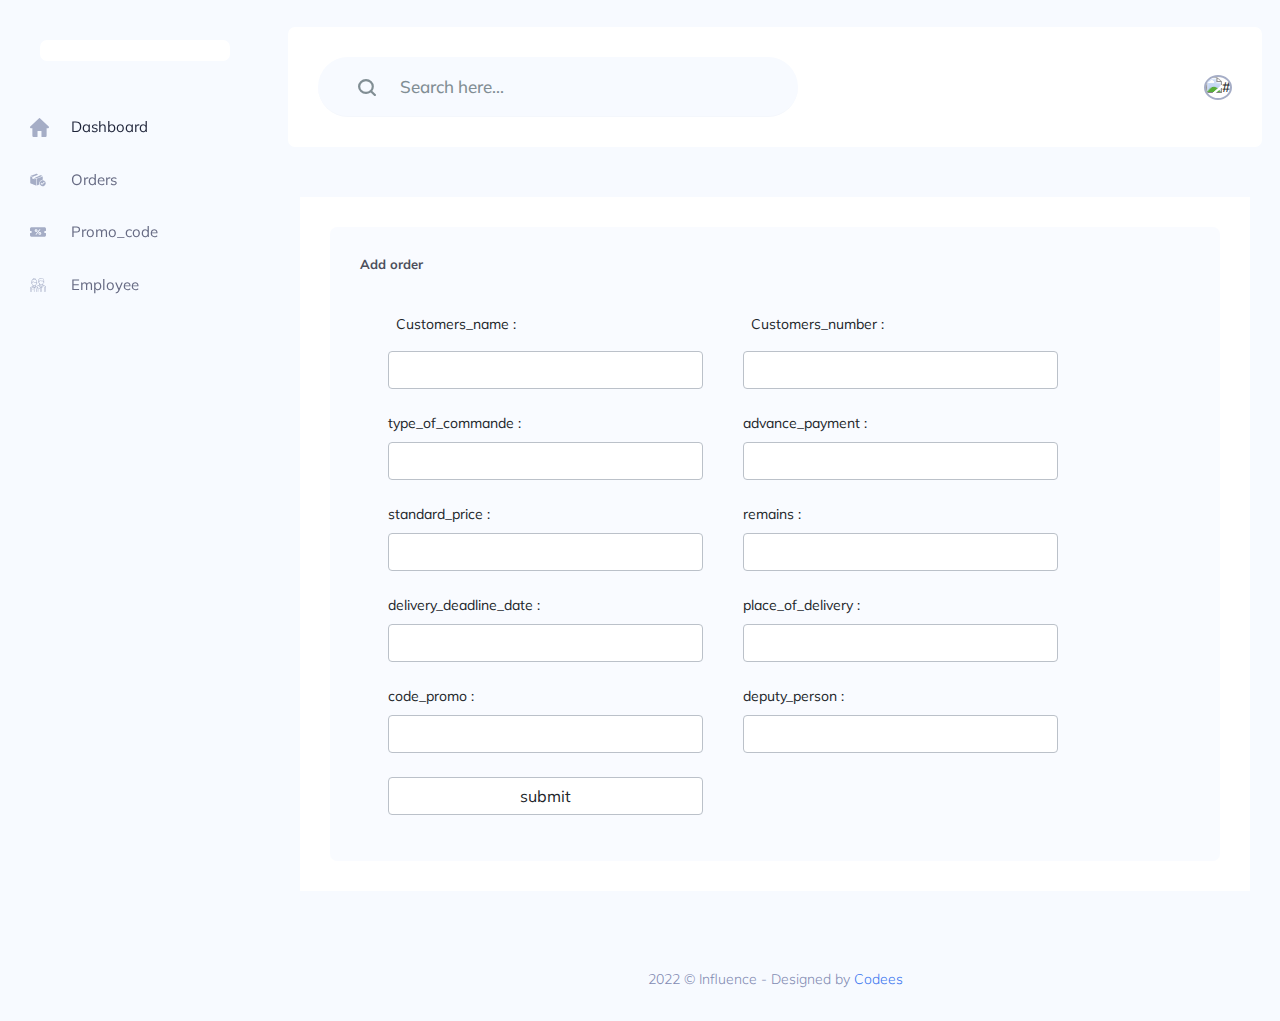
==== add_employee.html @ 0e6260c7 "additional ups" ====
<!DOCTYPE html>
<html lang="zxx">

<head>

    <meta charset="utf-8" />
    <meta name="viewport" content="width=device-width, initial-scale=1, shrink-to-fit=no" />
    <title>Finance</title>
    <link rel="icon" href="img/panda.png" type="image/png">

    <link rel="stylesheet" href="css/bootstrap1.min.css" />

    <link rel="stylesheet" href="vendors/themefy_icon/themify-icons.css" />

    <link rel="stylesheet" href="vendors/swiper_slider/css/swiper.min.css" />

    <link rel="stylesheet" href="vendors/select2/css/select2.min.css" />

    <link rel="stylesheet" href="vendors/niceselect/css/nice-select.css" />

    <link rel="stylesheet" href="vendors/owl_carousel/css/owl.carousel.css" />

    <link rel="stylesheet" href="vendors/gijgo/gijgo.min.css" />

    <link rel="stylesheet" href="vendors/font_awesome/css/all.min.css" />
    <link rel="stylesheet" href="vendors/tagsinput/tagsinput.css" />

    <link rel="stylesheet" href="vendors/datatable/css/jquery.dataTables.min.css" />
    <link rel="stylesheet" href="vendors/datatable/css/responsive.dataTables.min.css" />
    <link rel="stylesheet" href="vendors/datatable/css/buttons.dataTables.min.css" />

    <link rel="stylesheet" href="vendors/text_editor/summernote-bs4.css" />

    <link rel="stylesheet" href="vendors/morris/morris.css">

    <link rel="stylesheet" href="vendors/material_icon/material-icons.css" />

    <link rel="stylesheet" href="css/metisMenu.css">

    <link rel="stylesheet" href="css/style1.css" />
    <link rel="stylesheet" href="css/colors/default.css" id="colorSkinCSS">
</head>

<body class="crm_body_bg">



    <nav class="sidebar">
        <div class="logo d-flex justify-content-between">
            <a href="index.html"><img src="img/inverse_logo.png" alt=""></a>
            <div class="sidebar_close_icon d-lg-none">
                <i class="ti-close"></i>
            </div>
        </div>
        <ul id="sidebar_menu">
            <li class="mm-active">
                <a  href="/" aria-expanded="false">

                    <img src="img/menu-icon/1.svg" alt="">
                    <span>Dashboard</span>
                </a>
            </li>
            <li class="">
                <a href="order.html" aria-expanded="false">
                    <img src="img/menu-icon/booking.svg" alt="">
                    <span>Orders</span>
                </a>
            </li>
            <li class="">
                <a href="promo.html" aria-expanded="false">
                    <img src="img/menu-icon/discount.svg" alt="">
                    
                    <span>Promo_code</span>
                </a>
            </li>
            <li class="">
                <a href="employee.html" aria-expanded="false">
                    <img src="img/menu-icon/employees.svg" alt="">
                    <span>Employee</span>
                </a>
            </li>
          
        </ul>
    </nav>


    <section class="main_content dashboard_part">

        <div class="container-fluid g-0">
            <div class="row">
                <div class="col-lg-12 p-0">
                    <div class="header_iner d-flex justify-content-between align-items-center">
                        <div class="sidebar_icon d-lg-none">
                            <i class="ti-menu"></i>
                        </div>
                        <div class="serach_field-area">
                            <div class="search_inner">
                                <form action="#">
                                    <div class="search_field">
                                        <input type="text" placeholder="Search here...">
                                    </div>
                                    <button type="submit"> <img src="img/icon/icon_search.svg" alt=""> </button>
                                </form>
                            </div>
                        </div>
                        <div class="header_right d-flex justify-content-between align-items-center">
                            <div class="profile_info">
                                <img src="img/panda.png" alt="#">
                                <div class="profile_info_iner">
                                    <p>Welcome Admin!</p>
                                    <h5> admin </h5>
                                    <div class="profile_info_details">
                                        <a href="#">My Profile <i class="ti-user"></i></a>
                                        <a href="#">Settings <i class="ti-settings"></i></a>
                                        <a href="#">Log Out <i class="ti-shift-left"></i></a>
                                    </div>
                                </div>
                            </div>
                        </div>
                    </div>
                </div>
            </div>
        </div>

        <div class="main_content_iner ">
            <div class="container-fluid plr_30 body_white_bg pt_30">
                <div class="row justify-content-center">
                   
                    <div class="col-lg-12">
                        <div class="white_box mb_30">
                            <div class="box_header ">
                                <div class="main-title">
                                    <h3 class="mb-0">Add order</h3>
                                </div>
                            </div>
                            <form class="form ">
                                <div class="row m-2">
                                    <div class="col-lg-5 col-sm-12 m-2">
                                        <label class="form-label p-2" for="customers_name">Customers_name :</label>
                                        <input type="text" class="form-control"
                                            >
                                    </div>
                                     <div class="col-lg-5 col-sm-12 m-2">
                                        <label class="form-label p-2" for="customers_number">Customers_number :</label>
                                        <input type="text" class="form-control"
                                            >
                                    </div>
                                </div>
                                <div class="row m-2">
                                    <div class="col-lg-5 col-sm-12 m-2">
                                        <label class="form-label" for="type_of_commande">type_of_commande :</label>
                                        <input type="text" class="form-control"
                                            >
                                    </div>
                                     <div class="col-lg-5 col-sm-12 m-2">
                                        <label class="form-label" for="advance_payment">advance_payment :</label>
                                        <input type="text" class="form-control"
                                            >
                                    </div>
                                </div>
                                <div class="row m-2">
                                    <div class="col-lg-5 col-sm-12 m-2">
                                        <label class="form-label" for="standard_price">standard_price :</label>
                                        <input type="text" class="form-control"
                                            >
                                    </div>
                                     <div class="col-lg-5 col-sm-12 m-2">
                                        <label class="form-label" for="remains">remains :</label>
                                        <input type="text" class="form-control"
                                            >
                                    </div>
                                </div>
                                <div class="row m-2">
                                    <div class="col-lg-5 col-sm-12 m-2">
                                        <label class="form-label" for="standard_price">delivery_deadline_date :</label>
                                        <input type="text" class="form-control"
                                            >
                                    </div>
                                     <div class="col-lg-5 col-sm-12 m-2">
                                        <label class="form-label" for="remains">place_of_delivery :</label>
                                        <input type="text" class="form-control"
                                            >
                                    </div>
                                </div>
                                <div class="row m-2">
                                    <div class="col-lg-5 col-sm-12 m-2">
                                        <label class="form-label" for="code_promo">code_promo :</label>
                                        <input type="text" class="form-control"
                                            >
                                    </div>
                                     <div class="col-lg-5 col-sm-12 m-2">
                                        <label class="form-label" for="deputy_person">deputy_person :</label>
                                        <input type="text" class="form-control"
                                            >
                                    </div>
                                </div>
                                <div class="row m-2">
                                    <div class="col-lg-5 col-sm-12 m-2">
                                        <input type="submit" class="form-control form " value="submit">
                                    </div>
                                </div>
                            </form>
                        </div>
                    </div>
                </div>
            </div>
        </div>

        <div class="footer_part">
            <div class="container-fluid">
                <div class="row">
                    <div class="col-lg-12 col-sm-12">
                        <div class="footer_iner text-center">
                            <p>2022 © Influence - Designed by<a target="_blank" href="https://www.codees.cf/"> Codees</a></p>
                        </div>
                    </div>
                </div>
            </div>
        </div>
    </section>



    <script src="js/jquery1-3.4.1.min.js"></script>

    <script src="js/popper1.min.js"></script>

    <script src="js/bootstrap1.min.js"></script>

    <script src="js/metisMenu.js"></script>

    <script src="vendors/count_up/jquery.waypoints.min.js"></script>

    <script src="vendors/chartlist/Chart.min.js"></script>

    <script src="vendors/count_up/jquery.counterup.min.js"></script>

    <script src="vendors/swiper_slider/js/swiper.min.js"></script>

    <script src="vendors/niceselect/js/jquery.nice-select.min.js"></script>

    <script src="vendors/owl_carousel/js/owl.carousel.min.js"></script>

    <script src="vendors/gijgo/gijgo.min.js"></script>

    <script src="vendors/datatable/js/jquery.dataTables.min.js"></script>
    <script src="vendors/datatable/js/dataTables.responsive.min.js"></script>
    <script src="vendors/datatable/js/dataTables.buttons.min.js"></script>
    <script src="vendors/datatable/js/buttons.flash.min.js"></script>
    <script src="vendors/datatable/js/jszip.min.js"></script>
    <script src="vendors/datatable/js/pdfmake.min.js"></script>
    <script src="vendors/datatable/js/vfs_fonts.js"></script>
    <script src="vendors/datatable/js/buttons.html5.min.js"></script>
    <script src="vendors/datatable/js/buttons.print.min.js"></script>
    <script src="js/chart.min.js"></script>

    <script src="vendors/progressbar/jquery.barfiller.js"></script>

    <script src="vendors/tagsinput/tagsinput.js"></script>

    <script src="vendors/text_editor/summernote-bs4.js"></script>
    <script src="vendors/apex_chart/apexcharts.js"></script>

    <script src="js/custom.js"></script>

    <script src="js/active_chart.js"></script>
    <script src="vendors/apex_chart/radial_active.js"></script>
    <script src="vendors/apex_chart/stackbar.js"></script>
    <script src="vendors/apex_chart/area_chart.js"></script>

    <script src="vendors/apex_chart/bar_active_1.js"></script>
    <script src="vendors/chartjs/chartjs_active.js"></script>

</body>

</html>
---- vendors/themefy_icon/themify-icons.css ----
@font-face{font-family:themify;src:url(fonts/themify.eot?-fvbane);src:url(fonts/themify.eot?#iefix-fvbane) format('embedded-opentype'),url(fonts/themify.woff?-fvbane) format('woff'),url(fonts/themify.ttf?-fvbane) format('truetype'),url(fonts/themify.svg?-fvbane#themify) format('svg');font-weight:400;font-style:normal}[class^=ti-],[class*=" ti-"]{font-family:themify;speak:none;font-style:normal;font-weight:400;font-variant:normal;text-transform:none;line-height:1;-webkit-font-smoothing:antialiased;-moz-osx-font-smoothing:grayscale}.ti-wand:before{content:"\e600"}.ti-volume:before{content:"\e601"}.ti-user:before{content:"\e602"}.ti-unlock:before{content:"\e603"}.ti-unlink:before{content:"\e604"}.ti-trash:before{content:"\e605"}.ti-thought:before{content:"\e606"}.ti-target:before{content:"\e607"}.ti-tag:before{content:"\e608"}.ti-tablet:before{content:"\e609"}.ti-star:before{content:"\e60a"}.ti-spray:before{content:"\e60b"}.ti-signal:before{content:"\e60c"}.ti-shopping-cart:before{content:"\e60d"}.ti-shopping-cart-full:before{content:"\e60e"}.ti-settings:before{content:"\e60f"}.ti-search:before{content:"\e610"}.ti-zoom-in:before{content:"\e611"}.ti-zoom-out:before{content:"\e612"}.ti-cut:before{content:"\e613"}.ti-ruler:before{content:"\e614"}.ti-ruler-pencil:before{content:"\e615"}.ti-ruler-alt:before{content:"\e616"}.ti-bookmark:before{content:"\e617"}.ti-bookmark-alt:before{content:"\e618"}.ti-reload:before{content:"\e619"}.ti-plus:before{content:"\e61a"}.ti-pin:before{content:"\e61b"}.ti-pencil:before{content:"\e61c"}.ti-pencil-alt:before{content:"\e61d"}.ti-paint-roller:before{content:"\e61e"}.ti-paint-bucket:before{content:"\e61f"}.ti-na:before{content:"\e620"}.ti-mobile:before{content:"\e621"}.ti-minus:before{content:"\e622"}.ti-medall:before{content:"\e623"}.ti-medall-alt:before{content:"\e624"}.ti-marker:before{content:"\e625"}.ti-marker-alt:before{content:"\e626"}.ti-arrow-up:before{content:"\e627"}.ti-arrow-right:before{content:"\e628"}.ti-arrow-left:before{content:"\e629"}.ti-arrow-down:before{content:"\e62a"}.ti-lock:before{content:"\e62b"}.ti-location-arrow:before{content:"\e62c"}.ti-link:before{content:"\e62d"}.ti-layout:before{content:"\e62e"}.ti-layers:before{content:"\e62f"}.ti-layers-alt:before{content:"\e630"}.ti-key:before{content:"\e631"}.ti-import:before{content:"\e632"}.ti-image:before{content:"\e633"}.ti-heart:before{content:"\e634"}.ti-heart-broken:before{content:"\e635"}.ti-hand-stop:before{content:"\e636"}.ti-hand-open:before{content:"\e637"}.ti-hand-drag:before{content:"\e638"}.ti-folder:before{content:"\e639"}.ti-flag:before{content:"\e63a"}.ti-flag-alt:before{content:"\e63b"}.ti-flag-alt-2:before{content:"\e63c"}.ti-eye:before{content:"\e63d"}.ti-export:before{content:"\e63e"}.ti-exchange-vertical:before{content:"\e63f"}.ti-desktop:before{content:"\e640"}.ti-cup:before{content:"\e641"}.ti-crown:before{content:"\e642"}.ti-comments:before{content:"\e643"}.ti-comment:before{content:"\e644"}.ti-comment-alt:before{content:"\e645"}.ti-close:before{content:"\e646"}.ti-clip:before{content:"\e647"}.ti-angle-up:before{content:"\e648"}.ti-angle-right:before{content:"\e649"}.ti-angle-left:before{content:"\e64a"}.ti-angle-down:before{content:"\e64b"}.ti-check:before{content:"\e64c"}.ti-check-box:before{content:"\e64d"}.ti-camera:before{content:"\e64e"}.ti-announcement:before{content:"\e64f"}.ti-brush:before{content:"\e650"}.ti-briefcase:before{content:"\e651"}.ti-bolt:before{content:"\e652"}.ti-bolt-alt:before{content:"\e653"}.ti-blackboard:before{content:"\e654"}.ti-bag:before{content:"\e655"}.ti-move:before{content:"\e656"}.ti-arrows-vertical:before{content:"\e657"}.ti-arrows-horizontal:before{content:"\e658"}.ti-fullscreen:before{content:"\e659"}.ti-arrow-top-right:before{content:"\e65a"}.ti-arrow-top-left:before{content:"\e65b"}.ti-arrow-circle-up:before{content:"\e65c"}.ti-arrow-circle-right:before{content:"\e65d"}.ti-arrow-circle-left:before{content:"\e65e"}.ti-arrow-circle-down:before{content:"\e65f"}.ti-angle-double-up:before{content:"\e660"}.ti-angle-double-right:before{content:"\e661"}.ti-angle-double-left:before{content:"\e662"}.ti-angle-double-down:before{content:"\e663"}.ti-zip:before{content:"\e664"}.ti-world:before{content:"\e665"}.ti-wheelchair:before{content:"\e666"}.ti-view-list:before{content:"\e667"}.ti-view-list-alt:before{content:"\e668"}.ti-view-grid:before{content:"\e669"}.ti-uppercase:before{content:"\e66a"}.ti-upload:before{content:"\e66b"}.ti-underline:before{content:"\e66c"}.ti-truck:before{content:"\e66d"}.ti-timer:before{content:"\e66e"}.ti-ticket:before{content:"\e66f"}.ti-thumb-up:before{content:"\e670"}.ti-thumb-down:before{content:"\e671"}.ti-text:before{content:"\e672"}.ti-stats-up:before{content:"\e673"}.ti-stats-down:before{content:"\e674"}.ti-split-v:before{content:"\e675"}.ti-split-h:before{content:"\e676"}.ti-smallcap:before{content:"\e677"}.ti-shine:before{content:"\e678"}.ti-shift-right:before{content:"\e679"}.ti-shift-left:before{content:"\e67a"}.ti-shield:before{content:"\e67b"}.ti-notepad:before{content:"\e67c"}.ti-server:before{content:"\e67d"}.ti-quote-right:before{content:"\e67e"}.ti-quote-left:before{content:"\e67f"}.ti-pulse:before{content:"\e680"}.ti-printer:before{content:"\e681"}.ti-power-off:before{content:"\e682"}.ti-plug:before{content:"\e683"}.ti-pie-chart:before{content:"\e684"}.ti-paragraph:before{content:"\e685"}.ti-panel:before{content:"\e686"}.ti-package:before{content:"\e687"}.ti-music:before{content:"\e688"}.ti-music-alt:before{content:"\e689"}.ti-mouse:before{content:"\e68a"}.ti-mouse-alt:before{content:"\e68b"}.ti-money:before{content:"\e68c"}.ti-microphone:before{content:"\e68d"}.ti-menu:before{content:"\e68e"}.ti-menu-alt:before{content:"\e68f"}.ti-map:before{content:"\e690"}.ti-map-alt:before{content:"\e691"}.ti-loop:before{content:"\e692"}.ti-location-pin:before{content:"\e693"}.ti-list:before{content:"\e694"}.ti-light-bulb:before{content:"\e695"}.ti-Italic:before{content:"\e696"}.ti-info:before{content:"\e697"}.ti-infinite:before{content:"\e698"}.ti-id-badge:before{content:"\e699"}.ti-hummer:before{content:"\e69a"}.ti-home:before{content:"\e69b"}.ti-help:before{content:"\e69c"}.ti-headphone:before{content:"\e69d"}.ti-harddrives:before{content:"\e69e"}.ti-harddrive:before{content:"\e69f"}.ti-gift:before{content:"\e6a0"}.ti-game:before{content:"\e6a1"}.ti-filter:before{content:"\e6a2"}.ti-files:before{content:"\e6a3"}.ti-file:before{content:"\e6a4"}.ti-eraser:before{content:"\e6a5"}.ti-envelope:before{content:"\e6a6"}.ti-download:before{content:"\e6a7"}.ti-direction:before{content:"\e6a8"}.ti-direction-alt:before{content:"\e6a9"}.ti-dashboard:before{content:"\e6aa"}.ti-control-stop:before{content:"\e6ab"}.ti-control-shuffle:before{content:"\e6ac"}.ti-control-play:before{content:"\e6ad"}.ti-control-pause:before{content:"\e6ae"}.ti-control-forward:before{content:"\e6af"}.ti-control-backward:before{content:"\e6b0"}.ti-cloud:before{content:"\e6b1"}.ti-cloud-up:before{content:"\e6b2"}.ti-cloud-down:before{content:"\e6b3"}.ti-clipboard:before{content:"\e6b4"}.ti-car:before{content:"\e6b5"}.ti-calendar:before{content:"\e6b6"}.ti-book:before{content:"\e6b7"}.ti-bell:before{content:"\e6b8"}.ti-basketball:before{content:"\e6b9"}.ti-bar-chart:before{content:"\e6ba"}.ti-bar-chart-alt:before{content:"\e6bb"}.ti-back-right:before{content:"\e6bc"}.ti-back-left:before{content:"\e6bd"}.ti-arrows-corner:before{content:"\e6be"}.ti-archive:before{content:"\e6bf"}.ti-anchor:before{content:"\e6c0"}.ti-align-right:before{content:"\e6c1"}.ti-align-left:before{content:"\e6c2"}.ti-align-justify:before{content:"\e6c3"}.ti-align-center:before{content:"\e6c4"}.ti-alert:before{content:"\e6c5"}.ti-alarm-clock:before{content:"\e6c6"}.ti-agenda:before{content:"\e6c7"}.ti-write:before{content:"\e6c8"}.ti-window:before{content:"\e6c9"}.ti-widgetized:before{content:"\e6ca"}.ti-widget:before{content:"\e6cb"}.ti-widget-alt:before{content:"\e6cc"}.ti-wallet:before{content:"\e6cd"}.ti-video-clapper:before{content:"\e6ce"}.ti-video-camera:before{content:"\e6cf"}.ti-vector:before{content:"\e6d0"}.ti-themify-logo:before{content:"\e6d1"}.ti-themify-favicon:before{content:"\e6d2"}.ti-themify-favicon-alt:before{content:"\e6d3"}.ti-support:before{content:"\e6d4"}.ti-stamp:before{content:"\e6d5"}.ti-split-v-alt:before{content:"\e6d6"}.ti-slice:before{content:"\e6d7"}.ti-shortcode:before{content:"\e6d8"}.ti-shift-right-alt:before{content:"\e6d9"}.ti-shift-left-alt:before{content:"\e6da"}.ti-ruler-alt-2:before{content:"\e6db"}.ti-receipt:before{content:"\e6dc"}.ti-pin2:before{content:"\e6dd"}.ti-pin-alt:before{content:"\e6de"}.ti-pencil-alt2:before{content:"\e6df"}.ti-palette:before{content:"\e6e0"}.ti-more:before{content:"\e6e1"}.ti-more-alt:before{content:"\e6e2"}.ti-microphone-alt:before{content:"\e6e3"}.ti-magnet:before{content:"\e6e4"}.ti-line-double:before{content:"\e6e5"}.ti-line-dotted:before{content:"\e6e6"}.ti-line-dashed:before{content:"\e6e7"}.ti-layout-width-full:before{content:"\e6e8"}.ti-layout-width-default:before{content:"\e6e9"}.ti-layout-width-default-alt:before{content:"\e6ea"}.ti-layout-tab:before{content:"\e6eb"}.ti-layout-tab-window:before{content:"\e6ec"}.ti-layout-tab-v:before{content:"\e6ed"}.ti-layout-tab-min:before{content:"\e6ee"}.ti-layout-slider:before{content:"\e6ef"}.ti-layout-slider-alt:before{content:"\e6f0"}.ti-layout-sidebar-right:before{content:"\e6f1"}.ti-layout-sidebar-none:before{content:"\e6f2"}.ti-layout-sidebar-left:before{content:"\e6f3"}.ti-layout-placeholder:before{content:"\e6f4"}.ti-layout-menu:before{content:"\e6f5"}.ti-layout-menu-v:before{content:"\e6f6"}.ti-layout-menu-separated:before{content:"\e6f7"}.ti-layout-menu-full:before{content:"\e6f8"}.ti-layout-media-right-alt:before{content:"\e6f9"}.ti-layout-media-right:before{content:"\e6fa"}.ti-layout-media-overlay:before{content:"\e6fb"}.ti-layout-media-overlay-alt:before{content:"\e6fc"}.ti-layout-media-overlay-alt-2:before{content:"\e6fd"}.ti-layout-media-left-alt:before{content:"\e6fe"}.ti-layout-media-left:before{content:"\e6ff"}.ti-layout-media-center-alt:before{content:"\e700"}.ti-layout-media-center:before{content:"\e701"}.ti-layout-list-thumb:before{content:"\e702"}.ti-layout-list-thumb-alt:before{content:"\e703"}.ti-layout-list-post:before{content:"\e704"}.ti-layout-list-large-image:before{content:"\e705"}.ti-layout-line-solid:before{content:"\e706"}.ti-layout-grid4:before{content:"\e707"}.ti-layout-grid3:before{content:"\e708"}.ti-layout-grid2:before{content:"\e709"}.ti-layout-grid2-thumb:before{content:"\e70a"}.ti-layout-cta-right:before{content:"\e70b"}.ti-layout-cta-left:before{content:"\e70c"}.ti-layout-cta-center:before{content:"\e70d"}.ti-layout-cta-btn-right:before{content:"\e70e"}.ti-layout-cta-btn-left:before{content:"\e70f"}.ti-layout-column4:before{content:"\e710"}.ti-layout-column3:before{content:"\e711"}.ti-layout-column2:before{content:"\e712"}.ti-layout-accordion-separated:before{content:"\e713"}.ti-layout-accordion-merged:before{content:"\e714"}.ti-layout-accordion-list:before{content:"\e715"}.ti-ink-pen:before{content:"\e716"}.ti-info-alt:before{content:"\e717"}.ti-help-alt:before{content:"\e718"}.ti-headphone-alt:before{content:"\e719"}.ti-hand-point-up:before{content:"\e71a"}.ti-hand-point-right:before{content:"\e71b"}.ti-hand-point-left:before{content:"\e71c"}.ti-hand-point-down:before{content:"\e71d"}.ti-gallery:before{content:"\e71e"}.ti-face-smile:before{content:"\e71f"}.ti-face-sad:before{content:"\e720"}.ti-credit-card:before{content:"\e721"}.ti-control-skip-forward:before{content:"\e722"}.ti-control-skip-backward:before{content:"\e723"}.ti-control-record:before{content:"\e724"}.ti-control-eject:before{content:"\e725"}.ti-comments-smiley:before{content:"\e726"}.ti-brush-alt:before{content:"\e727"}.ti-youtube:before{content:"\e728"}.ti-vimeo:before{content:"\e729"}.ti-twitter:before{content:"\e72a"}.ti-time:before{content:"\e72b"}.ti-tumblr:before{content:"\e72c"}.ti-skype:before{content:"\e72d"}.ti-share:before{content:"\e72e"}.ti-share-alt:before{content:"\e72f"}.ti-rocket:before{content:"\e730"}.ti-pinterest:before{content:"\e731"}.ti-new-window:before{content:"\e732"}.ti-microsoft:before{content:"\e733"}.ti-list-ol:before{content:"\e734"}.ti-linkedin:before{content:"\e735"}.ti-layout-sidebar-2:before{content:"\e736"}.ti-layout-grid4-alt:before{content:"\e737"}.ti-layout-grid3-alt:before{content:"\e738"}.ti-layout-grid2-alt:before{content:"\e739"}.ti-layout-column4-alt:before{content:"\e73a"}.ti-layout-column3-alt:before{content:"\e73b"}.ti-layout-column2-alt:before{content:"\e73c"}.ti-instagram:before{content:"\e73d"}.ti-google:before{content:"\e73e"}.ti-github:before{content:"\e73f"}.ti-flickr:before{content:"\e740"}.ti-facebook:before{content:"\e741"}.ti-dropbox:before{content:"\e742"}.ti-dribbble:before{content:"\e743"}.ti-apple:before{content:"\e744"}.ti-android:before{content:"\e745"}.ti-save:before{content:"\e746"}.ti-save-alt:before{content:"\e747"}.ti-yahoo:before{content:"\e748"}.ti-wordpress:before{content:"\e749"}.ti-vimeo-alt:before{content:"\e74a"}.ti-twitter-alt:before{content:"\e74b"}.ti-tumblr-alt:before{content:"\e74c"}.ti-trello:before{content:"\e74d"}.ti-stack-overflow:before{content:"\e74e"}.ti-soundcloud:before{content:"\e74f"}.ti-sharethis:before{content:"\e750"}.ti-sharethis-alt:before{content:"\e751"}.ti-reddit:before{content:"\e752"}.ti-pinterest-alt:before{content:"\e753"}.ti-microsoft-alt:before{content:"\e754"}.ti-linux:before{content:"\e755"}.ti-jsfiddle:before{content:"\e756"}.ti-joomla:before{content:"\e757"}.ti-html5:before{content:"\e758"}.ti-flickr-alt:before{content:"\e759"}.ti-email:before{content:"\e75a"}.ti-drupal:before{content:"\e75b"}.ti-dropbox-alt:before{content:"\e75c"}.ti-css3:before{content:"\e75d"}.ti-rss:before{content:"\e75e"}.ti-rss-alt:before{content:"\e75f"}
---- vendors/niceselect/css/nice-select.css ----
.nice-select{-webkit-tap-highlight-color:transparent;background-color:#fff;border-radius:5px;border:solid 1px #e8e8e8;box-sizing:border-box;clear:both;cursor:pointer;display:block;float:left;font-family:inherit;font-size:14px;font-weight:400;height:42px;line-height:40px;outline:none;padding-left:18px;padding-right:30px;position:relative;text-align:left!important;-webkit-transition:all .2s ease-in-out;transition:all .2s ease-in-out;-webkit-user-select:none;-moz-user-select:none;-ms-user-select:none;user-select:none;white-space:nowrap;width:auto}.nice-select:hover{border-color:#dbdbdb}.nice-select:active,.nice-select.open,.nice-select:focus{border-color:#999}.nice-select:after{border-bottom:2px solid #999;border-right:2px solid #999;content:"";display:block;height:5px;margin-top:-4px;pointer-events:none;position:absolute;right:12px;top:50%;-webkit-transform-origin:66% 66%;-ms-transform-origin:66% 66%;transform-origin:66% 66%;-webkit-transform:rotate(45deg);-ms-transform:rotate(45deg);transform:rotate(45deg);-webkit-transition:all .15s ease-in-out;transition:all .15s ease-in-out;width:5px}.nice-select.open:after{-webkit-transform:rotate(-135deg);-ms-transform:rotate(-135deg);transform:rotate(-135deg)}.nice-select.open .list{opacity:1;pointer-events:auto;max-height:400px;overflow-y:scroll;-webkit-transform:scale(1) translateY(0);-ms-transform:scale(1) translateY(0);transform:scale(1) translateY(0)}.nice-select.disabled{border-color:#ededed;color:#999;pointer-events:none}.nice-select.disabled:after{border-color:#ccc}.nice-select.wide{width:100%}.nice-select.wide .list{left:0!important;right:0!important}.nice-select.right{float:right}.nice-select.right .list{left:auto;right:0}.nice-select.small{font-size:12px;height:36px;line-height:34px}.nice-select.small:after{height:4px;width:4px}.nice-select.small .option{line-height:34px;min-height:34px}.nice-select .list{background-color:#fff;border-radius:5px;box-shadow:0 0 0 1px rgba(68,68,68,.11);box-sizing:border-box;margin-top:4px;opacity:0;overflow:hidden;padding:0;pointer-events:none;position:absolute;top:100%;left:0;-webkit-transform-origin:50% 0;-ms-transform-origin:50% 0;transform-origin:50% 0;-webkit-transform:scale(.75) translateY(-21px);-ms-transform:scale(.75) translateY(-21px);transform:scale(.75) translateY(-21px);-webkit-transition:all .2s cubic-bezier(.5,0,0,1.25),opacity .15s ease-out;transition:all .2s cubic-bezier(.5,0,0,1.25),opacity .15s ease-out;z-index:9}.nice-select .list:hover .option:not(:hover){background-color:transparent!important}.nice-select .option{cursor:pointer;font-weight:400;line-height:40px;list-style:none;min-height:40px;outline:none;padding-left:18px;padding-right:29px;text-align:left;-webkit-transition:all .2s;transition:all .2s}.nice-select .option:hover,.nice-select .option.focus,.nice-select .option.selected.focus{background-color:#f6f6f6}.nice-select .option.selected{font-weight:700}.nice-select .option.disabled{background-color:transparent;color:#999;cursor:default;font-size:13px;text-transform:capitalize;min-height:30px;line-height:30px;padding-top:12px;border-bottom:1px solid #ccc;margin:0 20px 10px;padding-left:0}.nice-select .option.disabled:hover{color:#999}.no-csspointerevents .nice-select .list{display:none}.no-csspointerevents .nice-select.open .list{display:block}.nice-select .list::-webkit-scrollbar{width:0}.nice-select .list{margin-top:5px;top:100%;border-top:0;border-radius:0 0 5px 5px;max-height:210px;overflow-y:scroll;padding:52px 0 0}.nice-select.has-multiple{white-space:inherit;height:auto;padding:7px 12px;min-height:36px;line-height:22px}.nice-select.has-multiple span.current{border:1px solid #ccc;background:#eee;padding:0 10px;border-radius:3px;display:inline-block;line-height:24px;font-size:14px;margin-bottom:3px;margin-right:3px}.nice-select.has-multiple .multiple-options{display:block;line-height:24px;padding:0}.nice-select .nice-select-search-box{box-sizing:border-box;position:absolute;width:100%;top:100%;left:0;z-index:8;padding:5px;background:#fff;opacity:0;pointer-events:none;border-radius:5px 5px 0 0;-webkit-transform-origin:50% 0;-ms-transform-origin:50% 0;transform-origin:50% 0;-webkit-transform:scale(.75) translateY(-21px);-ms-transform:scale(.75) translateY(-21px);transform:scale(.75) translateY(-21px);-webkit-transition:all .2s cubic-bezier(.5,0,0,1.25),opacity .15s ease-out;transition:all .2s cubic-bezier(.5,0,0,1.25),opacity .15s ease-out}.nice-select .nice-select-search{box-sizing:border-box;background-color:#fff;border:1px solid rgba(130,139,178,.3);border-radius:3px;box-shadow:none;color:#333;display:inline-block;vertical-align:middle;padding:0 8px;width:100%!important;height:36px;line-height:36px;outline:0!important}.nice-select.open .nice-select-search-box{opacity:1;z-index:99999;border-radius:0 0 10px 10px;pointer-events:auto;-webkit-transform:scale(1) translateY(1px);-ms-transform:scale(1) translateY(1px);transform:scale(1) translateY(1px)}.nice-select-search::-webkit-input-placeholder{position:relative;top:0}.nice-select-search::-moz-placeholder{position:relative;top:0}.nice-select-search:-ms-input-placeholder{position:relative;top:0}.nice-select-search:-moz-placeholder{position:relative;top:0}
---- vendors/gijgo/gijgo.min.css ----
.gj-button-md,
.gj-text-align-center {
  text-align: center;
}
.gj-button-md,
.gj-modal {
  overflow: hidden;
  outline: 0;
}
.gj-button-md,
.gj-button-md-group {
  position: relative;
  vertical-align: middle;
}
.gj-button,
.gj-button-md,
.gj-cursor-pointer {
  cursor: pointer;
}
.gj-button {
  background-color: #f5f5f5;
  border: 1px solid #ddd;
  color: #000;
  border-radius: 3px;
  padding: 6px 10px;
}
.gj-unselectable {
  -webkit-touch-callout: none;
  -webkit-user-select: none;
  -khtml-user-select: none;
  -moz-user-select: none;
  -ms-user-select: none;
  user-select: none;
}
.gj-row {
  display: -webkit-box;
  display: -ms-flexbox;
  display: flex;
  -ms-flex-wrap: wrap;
  flex-wrap: wrap;
}
.gj-margin-left-5 {
  margin-left: 5px;
}
.gj-margin-left-10 {
  margin-left: 10px;
}
.gj-width-full {
  width: 100%;
}
.gj-font-size-16 {
  font-size: 16px;
}
.gj-hidden {
  display: none;
}
.gj-button-md {
  background: 0 0;
  border: none;
  border-radius: 2px;
  color: rgba(0, 0, 0, 0.87);
  height: 36px;
  margin: 0;
  min-width: 64px;
  padding: 0 16px;
  display: inline-block;
  font-family: Roboto, Helvetica, Arial, sans-serif;
  font-size: 1rem;
  font-weight: 500;
  text-transform: uppercase;
  letter-spacing: 0;
  will-change: box-shadow;
  transition: box-shadow 0.2s cubic-bezier(0.4, 0, 1, 1),
    background-color 0.2s cubic-bezier(0.4, 0, 0.2, 1),
    color 0.2s cubic-bezier(0.4, 0, 0.2, 1);
  text-decoration: none;
  line-height: 36px;
  -webkit-user-select: none;
  -moz-user-select: none;
  -ms-user-select: none;
  user-select: none;
}
.gj-button-md:hover {
  background-color: rgba(158, 158, 158, 0.2);
}
.gj-button-md:disabled {
  color: rgba(0, 0, 0, 0.26);
  background: 0 0;
}
.gj-button-md .gj-icon,
.gj-button-md .material-icons {
  vertical-align: middle;
}
.gj-button-md.gj-button-md-icon {
  width: 24px;
  height: 31px;
  min-width: 24px;
  padding: 0;
  display: table;
}
ul.gj-list-bootstrap li [data-role="image"],
ul.gj-list-md li [data-role="checkbox"],
ul.gj-list-md li [data-role="image"] {
  height: 24px;
  width: 24px;
}
.gj-button-md.gj-button-md-icon .gj-icon,
.gj-button-md.gj-button-md-icon .material-icons {
  display: table-cell;
  margin-right: 0;
  width: 24px;
  height: 24px;
}
.gj-button-md.active {
  background-color: rgba(158, 158, 158, 0.4);
}
.gj-button-md-group {
  display: inline-block;
}
.gj-textbox-md {
  border: none;
  border-bottom: 1px solid rgba(0, 0, 0, 0.42);
  display: block;
  font-family: Helvetica, Arial, sans-serif;
  font-size: 16px;
  line-height: 16px;
  padding: 4px 0;
  margin: 0;
  width: 100%;
  background: 0 0;
  text-align: left;
  color: rgba(0, 0, 0, 0.87);
}
.gj-textbox-md:active,
.gj-textbox-md:focus {
  /* border-bottom: 2px solid rgba(0, 0, 0, 0.42); */
  outline: 0;
}
.gj-textbox-md::placeholder {
  color: #7e7172;;
}
.gj-textbox-md:-ms-input-placeholder {
  color: #7e7172;;
}
.gj-textbox-md::-ms-input-placeholder {
  color: #7e7172;;
}
.gj-md-spacer-24 {
  min-width: 24px;
  width: 24px;
  display: inline-block;
}
.gj-md-spacer-32 {
  min-width: 32px;
  width: 32px;
  display: inline-block;
}
.gj-modal {
  position: fixed;
  top: 0;
  right: 0;
  bottom: 0;
  left: 0;
  z-index: 1203;
  display: none;
  -webkit-overflow-scrolling: touch;
  background-color: rgba(0, 0, 0, 0.54118);
  transition: 0.2s ease opacity;
  will-change: opacity;
}
ul.gj-list li [data-role="wrapper"] {
  display: table;
  width: 100%;
}
ul.gj-list li [data-role="checkbox"],
ul.gj-list li [data-role="image"] {
  display: table-cell;
  vertical-align: middle;
  text-align: center;
}
ul.gj-list li [data-role="display"] {
  display: table-cell;
  vertical-align: middle;
  cursor: pointer;
}
ul.gj-list li [data-role="display"]:empty:before {
  content: "\200b";
}
ul.gj-list-bootstrap {
  padding-left: 0;
  margin-bottom: 0;
}
ul.gj-list-bootstrap li {
  padding: 0;
}
ul.gj-list-bootstrap li [data-role="wrapper"] {
  padding: 0 10px;
}
ul.gj-list-bootstrap li [data-role="checkbox"] {
  width: 24px;
  padding: 3px;
}
ul.gj-list-bootstrap li [data-role="display"] {
  padding: 8px 0 8px 4px;
}
.list-group-item.active ul li,
.list-group-item.active:focus ul li,
.list-group-item.active:hover ul li {
  text-shadow: none;
  color: initial;
}
ul.gj-list-md {
  padding: 0;
  list-style: none;
  line-height: 24px;
  letter-spacing: 0;
  color: #616161;
}
.gj-picker-md,
ul.gj-list-md li {
  font-family: Roboto, Helvetica, Arial, sans-serif;
  font-size: 16px;
  font-weight: 400;
  letter-spacing: 0.04em;
  line-height: 1;
}
ul.gj-list-md li {
  display: list-item;
  list-style-type: none;
  padding: 0;
  min-height: unset;
  box-sizing: border-box;
  align-items: center;
  cursor: default;
  overflow: hidden;
  -webkit-flex-direction: row;
  -ms-flex-direction: row;
  flex-direction: row;
  -webkit-flex-wrap: nowrap;
  -ms-flex-wrap: nowrap;
  flex-wrap: nowrap;
}
ul.gj-list-md li [data-role="display"] {
  padding: 8px 0 8px 5px;
  order: 0;
  flex-grow: 2;
  text-decoration: none;
  box-sizing: border-box;
  align-items: center;
  text-align: left;
  color: rgba(0, 0, 0, 0.87);
}
ul.gj-list-md li.disabled > [data-role="wrapper"] > [data-role="display"] {
  color: #9e9e9e;
}
.gj-list-md-active {
  background: #e0e0e0;
  color: #ff3b00;
}
.gj-picker {
  position: absolute;
  z-index: 1203;
  background-color: #fff;
}
.gj-picker .selected {
  color: #fff;
}
.gj-picker-md {
  color: rgba(0, 0, 0, 0.87);
  border: 1px solid #e0e0e0;
}
.gj-modal .gj-picker-md {
  border: 0;
}
.gj-picker-md [role="header"] {
  color: rgba(255, 255, 255, 0.54);
  display: flex;
  background: #ff3b00;
  align-items: baseline;
  user-select: none;
  justify-content: center;
}
.gj-picker-md [role="footer"] {
  float: right;
  padding: 10px;
}
.gj-picker-md [role="footer"] button.gj-button-md {
  color: #ff3b00;
  font-weight: 700;
  font-size: 13px;
}
.gj-picker-bootstrap {
  border: 1px solid #e0e0e0;
}
.gj-picker-bootstrap .selected {
  color: #888;
}
.gj-picker-bootstrap [role="header"] {
  background: #eee;
  color: #aaa;
}
/* @font-face {
  font-family: gijgo-material;
  src: url(../fonts/gijgo-material.eot?235541);
  src: url(../fonts/gijgo-material.eot?235541#iefix) format("embedded-opentype"),
    url(../fonts/gijgo-material.ttf?235541) format("truetype"),
    url(../fonts/gijgo-material.woff?235541) format("woff"),
    url(../fonts/gijgo-material.svg?235541#gijgo-material) format("svg");
  font-weight: 400;
  font-style: normal;
} */
.gj-icon {
  font-family: gijgo-material !important;
  font-size: 24px;
  speak: none;
  font-style: normal;
  font-weight: 400;
  font-variant: normal;
  text-transform: none;
  line-height: 1;
  letter-spacing: 0;
  -webkit-font-feature-settings: "liga";
  -moz-font-feature-settings: "liga=1";
  -moz-font-feature-settings: "liga";
  -ms-font-feature-settings: "liga" 1;
  font-feature-settings: "liga";
  -webkit-font-variant-ligatures: discretionary-ligatures;
  font-variant-ligatures: discretionary-ligatures;
  -webkit-font-smoothing: antialiased;
  -moz-osx-font-smoothing: grayscale;
}
.gj-icon.undo:before {
  content: "\e900";
}
.gj-icon.vertical-align-top:before {
  content: "\e901";
}
.gj-icon.vertical-align-center:before {
  content: "\e902";
}
.gj-icon.vertical-align-bottom:before {
  content: "\e903";
}
.gj-icon.arrow-dropup:before {
  content: "\e904";
}
.gj-icon.clock:before {
  content: "\e905";
}
.gj-icon.refresh:before {
  content: "\e906";
}
.gj-icon.last-page:before {
  content: "\e907";
}
.gj-icon.first-page:before {
  content: "\e908";
}
.gj-icon.cancel:before {
  content: "\e909";
}
.gj-icon.clear:before {
  content: "\e90a";
}
.gj-icon.check-circle:before {
  content: "\e90b";
}
.gj-icon.delete:before {
  content: "\e90c";
}
.gj-icon.arrow-upward:before {
  content: "\e90d";
}
.gj-icon.arrow-forward:before {
  content: "\e90e";
}
.gj-icon.arrow-downward:before {
  content: "\e90f";
}
.gj-icon.arrow-back:before {
  content: "\e910";
}
.gj-icon.list-numbered:before {
  content: "\e911";
}
.gj-icon.list-bulleted:before {
  content: "\e912";
}
.gj-icon.indent-increase:before {
  content: "\e913";
}
.gj-icon.indent-decrease:before {
  content: "\e914";
}
.gj-icon.redo:before {
  content: "\e915";
}
.gj-icon.align-right:before {
  content: "\e916";
}
.gj-icon.align-left:before {
  content: "\e917";
}
.gj-icon.align-justify:before {
  content: "\e918";
}
.gj-icon.align-center:before {
  content: "\e919";
}
.gj-icon.strikethrough:before {
  content: "\e91a";
}
.gj-icon.italic:before {
  content: "\e91b";
}
.gj-icon.underlined:before {
  content: "\e91c";
}
.gj-icon.bold:before {
  content: "\e91d";
}
.gj-icon.arrow-dropdown:before {
  content: "\e91e";
}
.gj-icon.done:before {
  content: "\e91f";
}
.gj-icon.pencil:before {
  content: "\e920";
}
.gj-icon.minus:before {
  content: "\e921";
}
.gj-icon.plus:before {
  content: "\e922";
}
.gj-icon.chevron-up:before {
  content: "\e923";
}
.gj-icon.chevron-right:before {
  content: "\e924";
}
.gj-icon.chevron-down:before {
  content: "\e925";
}
.gj-icon.chevron-left:before {
  content: "\e926";
}
.gj-icon.event:before {
  content: "\e927";
}
.gj-draggable {
  cursor: move;
}
.gj-resizable-handle {
  position: absolute;
  font-size: 0.1px;
  display: block;
  -ms-touch-action: none;
  touch-action: none;
  z-index: 1203;
}
.gj-dialog-bootstrap [data-role="title"],
.gj-dialog-bootstrap4 [data-role="title"] {
  display: inline;
}
.gj-dialog-bootstrap,
.gj-dialog-bootstrap4,
.gj-dialog-md {
  z-index: 1202;
  overflow: hidden;
}
.gj-resizable-n {
  cursor: n-resize;
  height: 7px;
  width: 100%;
  top: -5px;
  left: 0;
}
.gj-resizable-e {
  cursor: e-resize;
  width: 7px;
  right: -5px;
  top: 0;
  height: 100%;
}
.gj-resizable-s {
  cursor: s-resize;
  height: 7px;
  width: 100%;
  bottom: -5px;
  left: 0;
}
.gj-resizable-w {
  cursor: w-resize;
  width: 7px;
  left: -5px;
  top: 0;
  height: 100%;
}
.gj-resizable-se {
  cursor: se-resize;
  width: 12px;
  height: 12px;
  right: 1px;
  bottom: 1px;
}
.gj-resizable-sw {
  cursor: sw-resize;
  width: 9px;
  height: 9px;
  left: -5px;
  bottom: -5px;
}
.gj-resizable-nw {
  cursor: nw-resize;
  width: 9px;
  height: 9px;
  left: -5px;
  top: -5px;
}
.gj-resizable-ne {
  cursor: ne-resize;
  width: 9px;
  height: 9px;
  right: -5px;
  top: -5px;
}
.gj-dialog-footer {
  position: absolute;
  bottom: 0;
  width: 100%;
  margin-top: 0;
}
.gj-dialog-scrollable [data-role="body"] {
  overflow-x: hidden;
  overflow-y: scroll;
}
.gj-dialog-bootstrap [data-role="close"] {
  line-height: 1.42857143;
}
.gj-dialog-bootstrap4 [data-role="close"] {
  line-height: 1.5;
}
.gj-dialog-md {
  background-color: #fff;
  border: none;
  box-shadow: 0 11px 15px -7px rgba(0, 0, 0, 0.2),
    0 24px 38px 3px rgba(0, 0, 0, 0.14), 0 9px 46px 8px rgba(0, 0, 0, 0.12);
  box-sizing: border-box;
  position: relative;
  display: -webkit-box;
  display: -webkit-flex;
  display: -ms-flexbox;
  display: flex;
  -webkit-box-orient: vertical;
  -webkit-box-direction: normal;
  -webkit-flex-direction: column;
  -ms-flex-direction: column;
  flex-direction: column;
  -webkit-background-clip: padding-box;
  background-clip: padding-box;
  outline: 0;
}
.gj-dialog-md-header {
  padding: 24px 24px 0;
  font-family: Roboto, Helvetica, Arial, sans-serif;
}
.gj-dialog-md-title {
  margin: 0;
  font-weight: 400;
  display: inline;
  line-height: 28px;
  font-size: 20px;
}
.gj-dialog-md-close {
  -webkit-appearance: none;
  padding: 0;
  cursor: pointer;
  background: 0 0;
  border: 0;
  float: right;
  line-height: 28px;
  font-size: 28px;
}
.gj-dialog-md-body {
  padding: 20px 24px 24px;
  color: rgba(0, 0, 0, 0.54);
  font-family: Helvetica, Arial, sans-serif;
  font-size: 14px;
  font-weight: 400;
  line-height: 20px;
}
.gj-dialog-md-footer {
  padding: 8px 8px 8px 24px;
  display: -webkit-flex;
  display: -ms-flexbox;
  display: flex;
  -webkit-flex-direction: row-reverse;
  -ms-flex-direction: row-reverse;
  flex-direction: row-reverse;
  -webkit-flex-wrap: wrap;
  -ms-flex-wrap: wrap;
  flex-wrap: wrap;
  box-sizing: border-box;
}
.gj-dialog-md-footer > :first-child {
  margin-right: 0;
}
.gj-dialog-md-footer > * {
  margin-right: 8px;
  height: 36px;
}
div.gj-grid-wrapper {
  margin: auto;
  position: relative;
  clear: both;
  z-index: 1;
}
table.gj-grid {
  margin: auto;
  border-collapse: collapse;
  width: 100%;
  table-layout: fixed;
}
table.gj-grid thead th [data-role="selectAll"] {
  margin: auto;
}
table.gj-grid-bootstrap thead th [data-role="sorticon"],
table.gj-grid-md thead th [data-role="sorticon"] {
  margin-left: 5px;
}
table.gj-grid thead th [data-role="title"],
table.gj-grid thead th [data-role="sorticon"] {
  display: inline-block;
}
table.gj-grid thead th {
  overflow: hidden;
  text-overflow: ellipsis;
}
table.gj-grid.autogrow-header-row thead th {
  overflow: auto;
  text-overflow: initial;
  white-space: pre-wrap;
  -ms-word-break: break-word;
  word-break: break-word;
}
table.gj-grid > tbody > tr > td {
  overflow: hidden;
  position: relative;
}
table.gj-grid tbody div[data-role="display"] {
  vertical-align: middle;
  text-indent: 0;
  white-space: pre-wrap;
  -ms-word-break: break-word;
  word-break: break-word;
}
table.gj-grid.fixed-body-rows tbody div[data-role="display"] {
  overflow: hidden;
  text-overflow: ellipsis;
  white-space: nowrap;
  -ms-word-break: initial;
  word-break: initial;
}
table.gj-grid tfoot div[data-role="display"] {
  vertical-align: middle;
  text-indent: 0;
  display: flex;
}
table.gj-grid .fa {
  padding: 2px;
}
table.gj-grid > tbody > tr > td > div {
  padding: 2px;
  overflow: hidden;
}
div.gj-grid-wrapper div.gj-grid-loading-cover {
  background: #bbb;
  opacity: 0.5;
  position: absolute;
  vertical-align: middle;
}
div.gj-grid-wrapper div.gj-grid-loading-text {
  position: absolute;
  font-weight: 700;
}
table.gj-grid-bootstrap thead th {
  background-color: #f5f5f5;
  vertical-align: middle;
}
table.gj-grid-bootstrap thead th [data-role="sorticon"] i.gj-icon,
table.gj-grid-bootstrap thead th [data-role="sorticon"] i.material-icons {
  position: absolute;
  font-size: 20px;
  top: 15px;
}
table.gj-grid-bootstrap tbody tr td div[data-role="display"] {
  padding: 0;
}
.gj-grid-bootstrap-4 .gj-checkbox-bootstrap {
  display: inline-block;
  padding-top: 2px;
}
.gj-grid-bootstrap-4 tbody tr.active {
  background-color: rgba(0, 0, 0, 0.075);
}
.gj-grid-md {
  position: relative;
  border: 1px solid #e0e0e0;
  border-collapse: collapse;
  white-space: nowrap;
  font-size: 13px;
  font-family: Roboto, Helvetica, Arial, sans-serif;
  background-color: #fff;
}
.gj-grid-md td:first-of-type,
.gj-grid-md th:first-of-type {
  padding-left: 24px;
}
.gj-grid-md td,
.gj-grid-md th {
  padding: 12px 18px;
  position: relative;
  box-sizing: border-box;
}
.gj-grid-md th {
  vertical-align: bottom;
  font-weight: 700;
  line-height: 31px;
  letter-spacing: 0;
  height: 56px;
  font-size: 12px;
  color: rgba(0, 0, 0, 0.54);
  text-align: right;
}
.gj-grid-md td {
  height: 48px;
  border-top: 1px solid #e0e0e0;
  border-bottom: 1px solid #e0e0e0;
  text-align: left;
  color: rgba(0, 0, 0, 0.87);
}
.gj-grid-bootstrap tbody tr.gj-grid-top-border td,
.gj-grid-md tbody tr.gj-grid-top-border td {
  border-top: 2px solid #777;
}
.gj-grid-bootstrap tbody tr.gj-grid-bottom-border td,
.gj-grid-md tbody tr.gj-grid-bottom-border td {
  border-bottom: 2px solid #777;
}
.gj-grid-md tbody tr {
  position: relative;
  height: 48px;
  transition-duration: 0.28s;
  transition-timing-function: cubic-bezier(0.4, 0, 0.2, 1);
  transition-property: background-color;
}
.gj-grid-md tbody tr:hover {
  background-color: #eee;
}
.gj-grid-md tbody tr.gj-grid-md-select {
  background-color: #f5f5f5;
}
table.gj-grid-md thead th [data-role="sorticon"] i.gj-icon,
table.gj-grid-md thead th [data-role="sorticon"] i.material-icons {
  position: absolute;
  font-size: 16px;
  top: 19px;
}
table.gj-grid-md thead th.gj-grid-select-all {
  padding-bottom: 3px;
}
@media only all {
  td.display-1120,
  td.display-320,
  td.display-480,
  td.display-640,
  td.display-800,
  td.display-960,
  th.display-1120,
  th.display-320,
  th.display-480,
  th.display-640,
  th.display-800,
  th.display-960 {
    display: none;
  }
}
@media screen and (min-width: 20em) {
  table.gj-grid-bootstrap td.display-320,
  table.gj-grid-bootstrap th.display-320 {
    display: table-cell;
  }
}
@media screen and (min-width: 30em) {
  table.gj-grid-bootstrap td.display-480,
  table.gj-grid-bootstrap th.display-480 {
    display: table-cell;
  }
}
@media screen and (min-width: 40em) {
  table.gj-grid-bootstrap td.display-640,
  table.gj-grid-bootstrap th.display-640 {
    display: table-cell;
  }
}
@media screen and (min-width: 50em) {
  table.gj-grid-bootstrap td.display-800,
  table.gj-grid-bootstrap th.display-800 {
    display: table-cell;
  }
}
@media screen and (min-width: 60em) {
  table.gj-grid-bootstrap td.display-960,
  table.gj-grid-bootstrap th.display-960 {
    display: table-cell;
  }
}
@media screen and (min-width: 70em) {
  table.gj-grid-bootstrap td.display-1120,
  table.gj-grid-bootstrap th.display-1120 {
    display: table-cell;
  }
}
.gj-grid-md tfoot tr th {
  padding-right: 14px;
}
.gj-grid-md tfoot tr[data-role="pager"] .gj-grid-mdl-pager-label {
  padding-left: 5px;
  padding-right: 5px;
}
.gj-grid-md tfoot tr[data-role="pager"] .gj-dropdown-md {
  margin-left: 12px;
}
.gj-grid-md tfoot tr[data-role="pager"] .gj-dropdown-md [role="presenter"] {
  font-size: 12px;
  font-weight: 700;
  color: rgba(0, 0, 0, 0.54);
}
.gj-grid-md
  tfoot
  tr[data-role="pager"]
  .gj-dropdown-md
  [role="presenter"]
  [role="display"] {
  text-align: right;
}
.gj-grid-md tfoot tr[data-role="pager"] .gj-grid-md-limit-select {
  margin-left: 10px;
  font-size: 12px;
  font-weight: 700;
  color: rgba(0, 0, 0, 0.54);
}
.gj-grid-bootstrap tfoot tr[data-role="pager"] th {
  line-height: 30px;
  background-color: #f5f5f5;
}
.gj-grid-bootstrap tfoot tr[data-role="pager"] th > div > button,
.gj-grid-bootstrap tfoot tr[data-role="pager"] th > div > div {
  margin-right: 5px;
}
.gj-grid-bootstrap-4 tfoot tr[data-role="pager"] th > div button {
  height: 34px;
}
.gj-grid-bootstrap-4
  tfoot
  tr[data-role="pager"]
  th
  div
  .gj-dropdown-bootstrap-4
  .gj-dropdown-expander-mi
  .gj-icon {
  top: 5px;
}
.gj-grid-bootstrap-3 tfoot tr[data-role="pager"] th > div > input {
  margin-right: 5px;
  width: 40px;
  text-align: right;
  display: inline-block;
  font-weight: 700;
}
.gj-grid-bootstrap-4 tfoot tr[data-role="pager"] th > div > div.input-group {
  width: 40px;
}
.gj-grid-bootstrap-4
  tfoot
  tr[data-role="pager"]
  th
  > div
  > div.input-group
  input {
  text-align: right;
  font-weight: 700;
  height: 34px;
  padding-top: 2px;
  padding-bottom: 6px;
}
.gj-grid-bootstrap tfoot tr[data-role="pager"] th > div > select {
  display: inline-block;
  margin-right: 5px;
  width: 60px;
}
.gj-grid-bootstrap
  tfoot
  tr[data-role="pager"]
  th
  .gj-dropdown-bootstrap
  .gj-list-bootstrap
  [data-role="display"] {
  line-height: 14px;
}
.gj-grid-bootstrap
  tfoot
  tr[data-role="pager"]
  th
  .gj-dropdown-bootstrap
  [role="presenter"]
  [role="display"] {
  font-weight: 700;
}
.gj-grid-bootstrap
  tfoot
  tr[data-role="pager"]
  th
  .gj-dropdown-bootstrap-3
  [role="presenter"] {
  padding: 2px 8px;
}
.gj-grid-bootstrap
  tfoot
  tr[data-role="pager"]
  th
  .gj-dropdown-bootstrap-4
  [role="presenter"] {
  padding: 1px 8px;
}
.gj-grid thead tr th div.gj-grid-column-resizer-wrapper {
  position: relative;
  width: 100%;
  height: 0;
  top: 0;
  left: 0;
  padding: 0;
}
span.gj-grid-column-resizer {
  position: absolute;
  right: 0;
  width: 10px;
  top: -100px;
  height: 300px;
  z-index: 1203;
  cursor: e-resize;
}
.gj-grid-resize-cursor {
  cursor: e-resize;
}
.gj-grid-md tbody tr td.gj-grid-left-border,
.gj-grid-md thead tr th.gj-grid-left-border {
  border-left: 3px solid #777;
}
.gj-grid-md tbody tr td.gj-grid-right-border,
.gj-grid-md thead tr th.gj-grid-right-border {
  border-right: 3px solid #777;
}
.gj-grid-bootstrap tbody tr td.gj-grid-left-border,
.gj-grid-bootstrap thead tr th.gj-grid-left-border {
  border-left: 5px solid #ddd;
}
.gj-grid-bootstrap tbody tr td.gj-grid-right-border,
.gj-grid-bootstrap thead tr th.gj-grid-right-border {
  border-right: 5px solid #ddd;
}
.gj-dirty {
  position: absolute;
  top: 0;
  left: 0;
  border-style: solid;
  border-width: 3px;
  border-color: red transparent transparent red;
  padding: 0;
  overflow: hidden;
  vertical-align: top;
}
.gj-grid-md tbody tr td.gj-grid-management-column {
  padding: 3px;
}
.gj-grid-md tbody tr td[data-mode="edit"] {
  padding: 0 18px;
}
.gj-grid-bootstrap tbody tr td[data-mode="edit"],
.gj-grid-bootstrap tbody tr td[data-mode="edit"] [data-role="edit"],
.gj-grid-md tbody .gj-dropdown-md [role="presenter"] [role="display"] {
  padding: 0;
}
.gj-grid-bootstrap-3 tbody tr td.gj-grid-management-column {
  padding: 3px;
}
.gj-grid-bootstrap-3 tbody tr td[data-mode="edit"] {
  height: 38px;
}
.gj-grid-bootstrap-3
  tbody
  tr
  td[data-mode="edit"]
  [data-role="edit"]
  input[type="text"] {
  height: 37px;
  padding: 8px;
}
.gj-grid-bootstrap-3
  tbody
  tr
  td[data-mode="edit"]
  .gj-dropdown-bootstrap
  [role="presenter"] {
  border: 0;
  border-radius: 0;
  height: 37px;
  padding-left: 8px;
}
.gj-grid-bootstrap-3 tbody tr td[data-mode="edit"] .gj-datepicker-bootstrap {
  height: 37px;
}
.gj-grid-bootstrap-3
  tbody
  tr
  td[data-mode="edit"]
  .gj-datepicker-bootstrap
  [role="input"] {
  height: 37px;
  border: 0;
  border-radius: 0;
}
.gj-grid-bootstrap-3
  tbody
  tr
  td[data-mode="edit"]
  .gj-datepicker-bootstrap
  [role="right-icon"] {
  border: 0;
  border-radius: 0;
}
.gj-grid-bootstrap-3 tbody tr td[data-mode="edit"] .gj-checkbox-bootstrap {
  display: inline-block;
  padding-top: 10px;
  height: 32px;
}
.gj-grid-bootstrap-4 tbody tr td.gj-grid-management-column {
  padding: 6px;
}
.gj-grid-bootstrap-4
  tbody
  tr
  td[data-mode="edit"]
  [data-role="edit"]
  input[type="text"] {
  height: 48px;
  padding-left: 12px;
}
.gj-grid-bootstrap-4
  tbody
  tr
  td[data-mode="edit"]
  .gj-dropdown-bootstrap
  [role="presenter"] {
  border: 0;
  border-radius: 0;
  height: 48px;
  padding-left: 12px;
  font-family: -apple-system, system-ui, BlinkMacSystemFont, "Segoe UI", Roboto,
    "Helvetica Neue", Arial, sans-serif;
}
.gj-grid-bootstrap-4
  tbody
  tr
  td[data-mode="edit"]
  .gj-dropdown-bootstrap-4
  [role="expander"].gj-dropdown-expander-mi
  .gj-icon,
.gj-grid-bootstrap-4
  tbody
  tr
  td[data-mode="edit"]
  .gj-dropdown-bootstrap-4
  [role="expander"].gj-dropdown-expander-mi
  .material-icons {
  top: 13px;
}
.gj-grid-bootstrap-4 tbody tr td[data-mode="edit"] .gj-datepicker-bootstrap {
  height: 48px;
}
.gj-grid-bootstrap-4
  tbody
  tr
  td[data-mode="edit"]
  .gj-datepicker-bootstrap
  [role="input"] {
  height: 48px;
  border: 0;
  border-radius: 0;
}
.gj-grid-bootstrap-4
  tbody
  tr
  td[data-mode="edit"]
  .gj-datepicker-bootstrap
  [role="right-icon"] {
  background-color: #fff;
}
.gj-grid-bootstrap-4
  tbody
  tr
  td[data-mode="edit"]
  .gj-datepicker-bootstrap
  [role="right-icon"]
  button {
  border: 0;
  border-radius: 0;
  width: 43px;
  position: relative;
}
.gj-grid-bootstrap-4
  tbody
  tr
  td[data-mode="edit"]
  .gj-datepicker-bootstrap
  [role="right-icon"]
  .gj-icon,
.gj-grid-bootstrap-4
  tbody
  tr
  td[data-mode="edit"]
  .gj-datepicker-bootstrap
  [role="right-icon"]
  .material-icons {
  top: 13px;
  left: 10px;
  font-size: 24px;
}
.gj-grid-bootstrap-4 tbody tr td[data-mode="edit"] .gj-checkbox-bootstrap {
  display: inline-block;
  padding-top: 15px;
  height: 42px;
}
.gj-grid-md thead tr[data-role="filter"] th {
  border-top: 1px solid #e0e0e0;
}
div.gj-grid-wrapper div.gj-grid-bootstrap-toolbar {
  background-color: #f5f5f5;
  padding: 8px;
  font-weight: 700;
  border: 1px solid #ddd;
}
div.gj-grid-wrapper div.gj-grid-bootstrap-4-toolbar {
  background-color: #f5f5f5;
  padding: 12px;
  font-weight: 700;
  border: 1px solid #ddd;
}
div.gj-grid-wrapper div.gj-grid-md-toolbar {
  font-weight: 700;
  font-size: 24px;
  font-family: Helvetica, Arial, sans-serif;
  background-color: #fff;
  border-top: 1px solid #e0e0e0;
  border-left: 1px solid #e0e0e0;
  border-right: 1px solid #e0e0e0;
  border-bottom: 0;
  border-collapse: collapse;
  padding: 0 18px;
  line-height: 56px;
}
.gj-checkbox-bootstrap,
.gj-checkbox-md {
  min-width: 0;
  font-weight: 400;
  text-align: center;
  position: relative;
}
table.gj-grid-scrollable tbody {
  overflow-y: auto;
  overflow-x: hidden;
  display: block;
}
table.gj-grid-md.gj-grid-scrollable {
  border-bottom: 0;
}
table.gj-grid-md.gj-grid-scrollable tbody {
  border-right: 1px solid #e0e0e0;
  border-bottom: 1px solid #e0e0e0;
}
table.gj-grid-md.gj-grid-scrollable tfoot {
  border-bottom: 1px solid #e0e0e0;
}
table.gj-grid-bootstrap.gj-grid-scrollable {
  border-bottom: 0;
}
table.gj-grid-bootstrap.gj-grid-scrollable tbody {
  border-right: 1px solid #ddd;
  border-bottom: 1px solid #ddd;
}
table.gj-grid-bootstrap.gj-grid-scrollable
  tbody
  tr[data-role="row"]:first-child
  td {
  border-top: 0;
}
table.gj-grid-bootstrap.gj-grid-scrollable
  tbody
  tr[data-role="row"]
  td:first-child {
  border-left: 0;
}
table.gj-grid-bootstrap.gj-grid-scrollable
  tbody
  tr[data-role="row"]
  td:last-child {
  border-right: 0;
}
table.gj-grid-bootstrap.gj-grid-scrollable tfoot {
  border-bottom: 1px solid #ddd;
}
ul.gj-list li [data-role="spacer"] {
  display: table-cell;
}
ul.gj-list li [data-role="expander"] {
  display: table-cell;
  vertical-align: middle;
  text-align: center;
  cursor: pointer;
}
[data-type="tree"] ul li [data-role="expander"].gj-tree-font-awesome-expander,
[data-type="tree"] ul li [data-role="expander"].gj-tree-glyphicons-expander,
[data-type="tree"]
  ul
  li
  [data-role="expander"].gj-tree-material-icons-expander {
  width: 24px;
}
[data-type="tree"]
  ul
  li
  [data-role="expander"].gj-tree-glyphicons-expander
  .glyphicon {
  top: 4px;
  height: 24px;
}
.gj-tree-bootstrap-3 ul.gj-list-bootstrap li {
  border: 0;
  border-radius: 0;
  color: #333;
}
.gj-tree-bootstrap-3 ul.gj-list-bootstrap li.active {
  color: #fff;
}
.gj-tree-bootstrap-3 ul.gj-list-bootstrap li.disabled {
  color: #777;
  background-color: #eee;
}
.gj-tree-bootstrap-4 ul.gj-list-bootstrap li {
  border: 0;
  border-radius: 0;
  color: #212529;
}
.gj-tree-bootstrap-4 ul.gj-list-bootstrap li.active {
  color: #fff;
}
.gj-tree-bootstrap-4 ul.gj-list-bootstrap li.disabled {
  color: #868e96;
}
.gj-tree-bootstrap-4 ul.gj-list-bootstrap li ul.gj-list-bootstrap {
  width: 100%;
}
.gj-tree-bootstrap-border ul.gj-list-bootstrap li {
  border: 1px solid #ddd;
}
.gj-tree-bootstrap-border ul.gj-list-bootstrap li ul.gj-list-bootstrap li {
  border-left: 0;
  border-right: 0;
}
.gj-tree-bootstrap-border ul.gj-list-bootstrap li:first-child {
  border-top-left-radius: 4px;
  border-top-right-radius: 4px;
}
.gj-tree-bootstrap-border ul.gj-list-bootstrap li:last-child {
  border-bottom-left-radius: 4px;
  border-bottom-right-radius: 4px;
}
.gj-tree-bootstrap-border
  ul.gj-list-bootstrap
  li
  ul.gj-list-bootstrap
  li:first-child {
  border-top-left-radius: 0;
  border-top-right-radius: 0;
}
.gj-tree-bootstrap-border
  ul.gj-list-bootstrap
  li
  ul.gj-list-bootstrap
  li:last-child {
  border-bottom: 0;
  border-bottom-left-radius: 0;
  border-bottom-right-radius: 0;
}
ul.gj-list-bootstrap li [data-role="expander"].gj-tree-material-icons-expander {
  padding-top: 8px;
  padding-bottom: 4px;
}
.gj-tree-drag-el,
.gj-tree-drag-el li {
  padding: 0;
  margin: 0;
}
ul.gj-list-bootstrap
  li
  [data-role="expander"].gj-tree-material-icons-expander
  .gj-icon {
  width: 24px;
  height: 24px;
}
ul.gj-list-md li.disabled > [data-role="wrapper"] > [data-role="expander"] {
  color: #9e9e9e;
}
.gj-tree-md-border ul.gj-list-md li {
  border: 1px solid #616161;
  margin-bottom: -1px;
}
.gj-tree-md-border ul.gj-list-md li ul.gj-list-md li {
  border-left: 0;
  border-right: 0;
}
.gj-tree-md-border ul.gj-list-md li ul.gj-list-md li:last-child {
  border-bottom: 0;
}
.gj-tree-drop-above {
  border-top: 1px solid #000;
}
.gj-tree-bootstrap-3 ul.gj-list-bootstrap li [data-role="wrapper"].drop-above,
.gj-tree-bootstrap-4 ul.gj-list-bootstrap li [data-role="wrapper"].drop-above {
  border-top: 2px solid #000;
}
.gj-tree-drop-below {
  border-bottom: 1px solid #000;
}
.gj-tree-bootstrap-3 ul.gj-list-bootstrap li [data-role="wrapper"].drop-below,
.gj-tree-bootstrap-4 ul.gj-list-bootstrap li [data-role="wrapper"].drop-below {
  border-bottom: 2px solid #000;
}
.gj-tree-drag-el {
  z-index: 1203;
}
.gj-tree-drag-el [data-role="wrapper"] {
  cursor: move;
  display: table;
}
.gj-tree-drag-el [data-role="indicator"] {
  width: 14px;
  padding: 0 3px;
  display: table-cell;
  vertical-align: middle;
  text-align: center;
}
.gj-tree-bootstrap-drag-el li.list-group-item {
  border: 0;
  background: unset;
}
.gj-tree-bootstrap-drag-el [data-role="indicator"],
.gj-tree-md-drag-el [data-role="indicator"] {
  width: 24px;
  height: 24px;
  padding: 0;
}
.gj-checkbox-bootstrap {
  font-size: 0;
  margin: 0;
  width: 18px;
  height: 18px;
  display: inline;
}
.gj-checkbox-bootstrap input[type="checkbox"] {
  display: none;
  margin-bottom: -12px;
}
.gj-checkbox-bootstrap span {
  background: #fff;
  display: block;
  content: " ";
  width: 18px;
  height: 18px;
  line-height: 11px;
  font-size: 11px;
  padding: 2px;
  color: #555;
  border: 1px solid #ccc;
  border-radius: 3px;
  transition: box-shadow 0.2s linear, border-color 0.2s linear;
  cursor: pointer;
  margin: auto;
}
.gj-checkbox-bootstrap input[type="checkbox"]:focus + span:before {
  outline: 0;
  box-shadow: 0 0 0 0 #66afe9, 0 0 6px rgba(102, 175, 233, 0.6);
  border-color: #66afe9;
}
.gj-datepicker-bootstrap :active,
.gj-datepicker-bootstrap :focus,
.gj-timepicker-bootstrap :active,
.gj-timepicker-bootstrap :focus {
  box-shadow: none;
}
.gj-checkbox-bootstrap input[type="checkbox"][disabled] + span {
  opacity: 0.6;
  cursor: not-allowed;
}
.gj-checkbox-bootstrap.gj-checkbox-bootstrap-4 span {
  line-height: 16px;
  padding: 0;
}
.gj-checkbox-bootstrap-4.gj-checkbox-material-icons
  input[type="checkbox"]:checked
  + span:after,
.gj-checkbox-bootstrap-4.gj-checkbox-material-icons
  input[type="checkbox"]:indeterminate
  + span:after {
  font-size: 16px;
}
.gj-checkbox-md {
  font-size: 0;
  margin: 0;
  width: 16px;
  height: 16px;
}
.gj-checkbox-md input[type="checkbox"] {
  display: none;
  margin-bottom: -12px;
}
.gj-checkbox-md span {
  display: inline-block;
  box-sizing: border-box;
  width: 16px;
  height: 16px;
  margin: 0;
  cursor: pointer;
  overflow: hidden;
  border: 2px solid #616161;
  border-radius: 2px;
  z-index: 2;
}
.gj-checkbox-md input[type="checkbox"]:checked + span {
  border: 2px solid #ff3b00;
}
.gj-checkbox-md input[type="checkbox"]:checked + span:after {
  color: #fff;
  background-color: #ff3b00;
  position: absolute;
  left: 1px;
  top: -15px;
}
.gj-checkbox-md input[type="checkbox"]:indeterminate + span {
  border: 2px solid #616161;
}
.gj-checkbox-md input[type="checkbox"]:indeterminate + span:after {
  color: #616161;
  position: absolute;
  left: 1px;
  top: -15px;
}
.gj-checkbox-md input[type="checkbox"][disabled] + span {
  border: 2px solid #9e9e9e;
}
.gj-editor-md,
.gj-editor-md [role="body"] {
  border: 1px solid rgba(158, 158, 158, 0.2);
}
.gj-checkbox-md input[type="checkbox"][disabled] + span:after {
  background-color: #9e9e9e;
}
.gj-checkbox-md input[type="checkbox"][disabled]:indeterminate + span:after {
  color: #fff;
}
.gj-checkbox-material-icons input[type="checkbox"]:checked + span:after {
  content: "\e91f";
  font-size: 14px;
  font-weight: 700;
  white-space: pre;
}
.gj-checkbox-material-icons input[type="checkbox"]:indeterminate + span:after {
  content: "\e921";
  font-size: 14px;
  font-weight: 700;
  white-space: pre;
}
.gj-checkbox-glyphicons input[type="checkbox"]:checked + span:after {
  display: inline-block;
  font-family: "Glyphicons Halflings";
  content: "\e013 ";
}
.gj-checkbox-glyphicons input[type="checkbox"]:indeterminate + span:after {
  display: inline-block;
  font-family: "Glyphicons Halflings";
  content: "\2212 ";
  padding-right: 1px;
}
.gj-checkbox-fontawesome .fa {
  font-size: 14px;
}
.gj-checkbox-bootstrap.gj-checkbox-fontawesome .fa {
  line-height: 18px;
}
.gj-checkbox-fontawesome input[type="checkbox"]:checked + span:before {
  content: "\f00c ";
}
.gj-checkbox-fontawesome input[type="checkbox"]:indeterminate + span:before {
  content: "\f068 ";
}
.gj-editor [role="body"] {
  overflow: auto;
  outline: transparent solid 0;
  box-sizing: border-box;
}
.gj-editor-md {
  padding: 7px;
  font-family: Roboto, Helvetica, Arial, sans-serif;
  font-size: 14px;
  font-weight: 500;
  letter-spacing: 0;
}
.gj-editor-md [role="toolbar"] {
  margin-bottom: 7px;
}
.gj-editor-md [role="toolbar"] .gj-button-md {
  min-width: 54px;
  margin-right: 5px;
}
.gj-editor-md [role="toolbar"] .gj-button-md .gj-icon {
  width: 24px;
  height: 24px;
}
.gj-editor-bootstrap,
.gj-editor-bootstrap [role="body"] {
  border: 1px solid #eceeef;
}
.gj-editor-md p {
  margin: 0;
  padding: 0;
}
.gj-editor-md blockquote {
  font-size: 14px;
}
.gj-editor-bootstrap {
  padding: 7px;
}
.gj-editor-bootstrap [role="toolbar"] {
  margin-bottom: 7px;
}
.gj-editor-bootstrap [role="toolbar"] .btn-group {
  margin-right: 10px;
}
.gj-editor-bootstrap [role="toolbar"] button {
  height: 36px;
}
.gj-editor-bootstrap p {
  margin: 0;
  padding: 0;
}
.gj-editor-bootstrap blockquote {
  font-size: 14px;
}
.gj-datepicker-md,
.gj-dropdown-md [role="presenter"] {
  font-family: Roboto, Helvetica, Arial, sans-serif;
  font-size: 16px;
  font-weight: 400;
  letter-spacing: 0.04em;
}
.gj-dropdown {
  position: relative;
  border-collapse: separate;
}
.gj-dropdown [role="presenter"] {
  display: table;
  cursor: pointer;
  outline: 0;
  position: relative;
}
.gj-dropdown [role="presenter"] [role="display"] {
  display: table-cell;
  text-align: left;
  width: 100%;
}
.gj-dropdown [role="presenter"] [role="expander"] {
  display: table-cell;
  vertical-align: middle;
  text-align: center;
  width: 24px;
  height: 24px;
}
.gj-dropdown-md [role="presenter"] {
  line-height: 1;
  color: rgba(0, 0, 0, 0.87);
  padding: 0;
  border: 0;
  border-bottom: 1px solid rgba(0, 0, 0, 0.42);
  background: 0 0;
}
.gj-dropdown-md [role="presenter"]:active,
.gj-dropdown-md [role="presenter"]:focus {
  border-bottom: 2px solid rgba(0, 0, 0, 0.42);
}
.gj-dropdown-md [role="presenter"] [role="display"] {
  padding: 4px 0;
  line-height: 18px;
}
.gj-dropdown-md [role="presenter"] [role="display"] .placeholder {
  color: #7e7172;;
}
.gj-dropdown-list-md {
  position: absolute;
  top: 0;
  left: 0;
  background-color: #f5f5f5;
  color: #000;
  margin: 0;
  z-index: 1203;
}
.gj-dropdown-list-md li.active,
.gj-dropdown-list-md li:hover {
  background-color: #eee;
}
.gj-dropdown-bootstrap [role="presenter"] [role="display"] {
  padding-right: 5px;
}
.gj-dropdown-bootstrap [role="presenter"] [role="expander"] {
  padding-left: 5px;
}
.gj-dropdown-bootstrap
  [role="presenter"]
  [role="expander"].gj-dropdown-expander-mi {
  width: 24px;
}
.gj-dropdown-bootstrap-3 [role="presenter"] [role="display"] {
  line-height: 20px;
}
.gj-dropdown-bootstrap-3 [role="presenter"] [role="display"] .placeholder {
  color: #9999b3;
}
.gj-dropdown-bootstrap-3 [role="presenter"] [role="expander"] {
  width: 20px;
  height: 20px;
}
.gj-dropdown-bootstrap-3
  [role="presenter"]
  [role="expander"].gj-dropdown-expander-mi
  .gj-icon,
.gj-dropdown-bootstrap-3
  [role="presenter"]
  [role="expander"].gj-dropdown-expander-mi
  .material-icons {
  top: 5px;
  right: 10px;
  position: absolute;
}
.gj-dropdown-bootstrap-4 [role="presenter"] {
  border: 1px solid #ced4da;
}
.gj-dropdown-bootstrap-4 [role="presenter"] [role="display"] {
  line-height: 24px;
}
.gj-dropdown-bootstrap-4
  [role="presenter"]
  [role="expander"].gj-dropdown-expander-mi
  .gj-icon,
.gj-dropdown-bootstrap-4
  [role="presenter"]
  [role="expander"].gj-dropdown-expander-mi
  .material-icons {
  top: 7px;
  right: 10px;
  position: absolute;
}
.gj-dropdown-list-bootstrap {
  position: absolute;
  top: 32px;
  left: 0;
  margin: 0;
  z-index: 1203;
}
.gj-datepicker [role="input"]::-ms-clear {
  display: none;
}
.gj-datepicker [role="right-icon"] {
  cursor: pointer;
}
.gj-picker div[role="navigator"] {
  display: -webkit-box;
  display: -ms-flexbox;
  display: flex;
  -ms-flex-wrap: wrap;
  flex-wrap: wrap;
}
.gj-picker div[role="navigator"] div {
  cursor: pointer;
  position: relative;
  flex-basis: 0;
  -webkit-box-flex: 1;
  -ms-flex-positive: 1;
  flex-grow: 1;
  max-width: 100%;
}
.gj-datepicker-md {
  line-height: 1;
  color: rgba(0, 0, 0, 0.87);
  position: relative;
}
.gj-datepicker-md [role="right-icon"] {
  position: absolute;
  right: 0;
  top: 0;
  font-size: 24px;
}
.gj-datepicker-md.small .gj-textbox-md {
  font-size: 14px;
}
.gj-datepicker-md.small .gj-icon {
  font-size: 22px;
}
.gj-datepicker-md.large .gj-textbox-md {
  font-size: 18px;
}
.gj-datepicker-md.large .gj-icon {
  font-size: 28px;
}
.gj-picker-md.datepicker [role="header"] {
  padding: 20px;
  display: block;
}
.gj-picker-md.datepicker [role="header"] [role="year"] {
  font-size: 17px;
  padding-bottom: 5px;
  cursor: pointer;
}
.gj-picker-md.datepicker [role="header"] [role="date"] {
  font-size: 36px;
  cursor: pointer;
}
.gj-picker-md div[role="navigator"] {
  height: 42px;
  line-height: 42px;
  text-align: center;
}
.gj-picker div[role="navigator"] div[role="period"] {
  width: 100%;
  text-align: center;
  font-weight: 700;
  font-size: 15px;
}
.gj-picker-md div[role="navigator"] div:first-child,
.gj-picker-md div[role="navigator"] div:last-child {
  max-width: 42px;
}
.gj-picker-md div[role="navigator"] div i.gj-icon,
.gj-picker-md div[role="navigator"] div i.material-icons {
  position: absolute;
  top: 8px;
}
.gj-picker-md div[role="navigator"] div:first-child i.gj-icon,
.gj-picker-md div[role="navigator"] div:first-child i.material-icons {
  left: 10px;
}
.gj-picker-md div[role="navigator"] div:last-child i.gj-icon,
.gj-picker-md div[role="navigator"] div:last-child i.material-icons {
  right: 11px;
}
.gj-picker-md table thead {
  color: #9e9e9e;
}
.gj-picker-md table tr td div,
.gj-picker-md table tr th div {
  display: block;
  width: 40px;
  height: 40px;
  line-height: 40px;
  font-size: 13px;
  text-align: center;
  vertical-align: middle;
}
[type="year"].gj-picker-md table tr td div,
[type="decade"].gj-picker-md table tr td div,
[type="century"].gj-picker-md table tr td div {
  width: 73px;
  height: 73px;
  line-height: 73px;
  cursor: pointer;
}
.gj-picker-md table tr td.gj-cursor-pointer div:hover {
  background: #eee;
  border-radius: 50%;
  color: rgba(0, 0, 0, 0.87);
}
.gj-picker-md table tr td.disabled div,
.gj-picker-md table tr td.other-month div {
  color: #bdbdbd;
}
.gj-picker-md table tr td.focused div {
  background: #e0e0e0;
  border-radius: 50%;
}
.gj-picker-md table tr td.today div {
  color: #ff3b00;
}
.gj-picker-md table tr td.selected.gj-cursor-pointer div {
  color: #000 !important;
  background: transparent !important;
  border-radius: 50%;
}
.gj-picker-md table tr td.calendar-week div {
  font-weight: 700;
}
.gj-picker-bootstrap {
  border: 1px solid rgba(0, 0, 0, 0.15);
  border-radius: 4px;
  padding: 4px;
}
.gj-modal .gj-picker-bootstrap {
  padding: 0;
}
.gj-picker-bootstrap.datepicker [role="header"] {
  padding: 10px 20px;
  display: block;
}
.gj-picker-bootstrap.datepicker [role="header"] [role="year"] {
  font-size: 15px;
  cursor: pointer;
}
.gj-picker-bootstrap [role="header"] [role="date"] {
  font-size: 24px;
  cursor: pointer;
}
.gj-modal .gj-picker-bootstrap.datepicker [role="body"] {
  padding: 15px;
}
.gj-picker-bootstrap div[role="navigator"] {
  height: 30px;
  line-height: 30px;
  text-align: center;
}
.gj-picker-bootstrap div[role="navigator"] div:first-child,
.gj-picker-bootstrap div[role="navigator"] div:last-child {
  max-width: 30px;
}
.gj-picker-bootstrap table tr td div,
.gj-picker-bootstrap table tr th div {
  display: block;
  width: 30px;
  height: 30px;
  line-height: 30px;
  text-align: center;
  vertical-align: middle;
}
[type="year"].gj-picker-bootstrap table tr td div,
[type="decade"].gj-picker-bootstrap table tr td div,
[type="century"].gj-picker-bootstrap table tr td div {
  width: 53px;
  height: 53px;
  line-height: 53px;
  cursor: pointer;
}
.gj-picker-bootstrap table tr th div i,
.gj-picker-bootstrap table tr th div span {
  line-height: 30px;
}
.gj-picker-bootstrap div[role="navigator"] .gj-icon,
.gj-picker-bootstrap div[role="navigator"] .material-icons {
  margin: 3px;
}
.gj-picker-bootstrap table tr td.focused div,
.gj-picker-bootstrap table tr td.gj-cursor-pointer div:hover {
  background: #eee;
  border-radius: 4px;
  color: #212529;
}
.gj-picker-bootstrap table tr td.today div {
  color: #204d74;
  font-weight: 700;
}
.gj-picker-bootstrap table tr td.selected.gj-cursor-pointer div {
  color: #fff;
  background-color: #204d74;
  border-color: #122b40;
  border-radius: 4px;
}
.gj-picker-bootstrap table tr td.disabled div,
.gj-picker-bootstrap table tr td.other-month div {
  color: #777;
}
.gj-datepicker-bootstrap span[role="right-icon"].input-group-addon {
  border-left: 0;
  position: relative;
  border-radius: 0 4px 4px 0;
}
.gj-datepicker-bootstrap span[role="right-icon"].input-group-addon .gj-icon,
.gj-datepicker-bootstrap
  span[role="right-icon"].input-group-addon
  .material-icons {
  position: absolute;
  top: 7px;
  left: 7px;
}
.gj-datepicker-bootstrap [role="right-icon"] button {
  width: 38px;
  position: relative;
  border: 1px solid #ced4da;
}
.gj-datepicker-bootstrap [role="right-icon"] button:hover {
  color: #6c757d;
  background-color: transparent;
}
.gj-datepicker-bootstrap.input-group-sm [role="right-icon"] button {
  width: 30px;
}
.gj-datepicker-bootstrap.input-group-lg [role="right-icon"] button {
  width: 48px;
}
.gj-datepicker-bootstrap [role="right-icon"] button .gj-icon,
.gj-datepicker-bootstrap [role="right-icon"] button .material-icons {
  position: absolute;
  font-size: 21px;
  top: 9px;
  left: 9px;
}
.gj-datepicker-bootstrap.input-group-sm [role="right-icon"] button .gj-icon,
.gj-datepicker-bootstrap.input-group-sm
  [role="right-icon"]
  button
  .material-icons {
  top: 6px;
  left: 6px;
  font-size: 19px;
}
.gj-datepicker-bootstrap.input-group-lg [role="right-icon"] button .gj-icon,
.gj-datepicker-bootstrap.input-group-lg
  [role="right-icon"]
  button
  .material-icons {
  font-size: 27px;
  top: 10px;
  left: 10px;
}
.gj-timepicker [role="input"]::-ms-clear {
  display: none;
}
.gj-timepicker [role="right-icon"] {
  cursor: pointer;
}
.gj-picker.timepicker [role="header"] {
  font-size: 58px;
  padding: 20px 0;
  line-height: 58px;
  display: flex;
  align-items: baseline;
  user-select: none;
  justify-content: center;
}
.gj-picker.timepicker [role="header"] div {
  cursor: pointer;
  width: 66px;
  text-align: right;
}
.gj-picker [role="header"] [role="mode"] {
  position: relative;
  width: 0;
}
.gj-picker [role="header"] [role="mode"] span {
  position: absolute;
  left: 7px;
  line-height: 18px;
  font-size: 18px;
}
.gj-picker [role="header"] [role="mode"] span[role="am"] {
  top: 7px;
}
.gj-picker [role="header"] [role="mode"] span[role="pm"] {
  bottom: 7px;
}
.gj-picker [role="body"] [role="dial"] {
  width: 256px;
  color: rgba(0, 0, 0, 0.87);
  height: 256px;
  position: relative;
  background: #eee;
  border-radius: 50%;
  margin: 10px;
}
.gj-picker-md .arrow-begin,
.gj-picker-md [role="body"] [role="arrow"] {
  background-color: #ff3b00;
}
.gj-picker [role="body"] [role="hour"] {
  top: calc(50% - 16px);
  left: calc(50% - 16px);
  width: 32px;
  height: 32px;
  cursor: pointer;
  position: absolute;
  font-size: 14px;
  text-align: center;
  line-height: 32px;
  user-select: none;
  pointer-events: none;
}
.gj-colorpicker-md,
.gj-timepicker-md {
  font-family: Roboto, Helvetica, Arial, sans-serif;
  font-weight: 400;
  letter-spacing: 0.04em;
  line-height: 1;
}
.gj-picker [role="body"] [role="hour"].selected {
  color: rgba(255, 255, 255, 1);
}
.gj-picker [role="body"] [role="arrow"] {
  top: calc(50% - 1px);
  left: 50%;
  height: 2px;
  position: absolute;
  pointer-events: none;
  transform-origin: left center;
  transition: all 250ms cubic-bezier(0.4, 0, 0.2, 1);
  width: calc(50% - 52px);
}
.gj-picker .arrow-begin {
  top: -3px;
  left: -4px;
  width: 8px;
  height: 8px;
  position: absolute;
  border-radius: 50%;
}
.gj-picker .arrow-end {
  top: -15px;
  right: -16px;
  width: 0;
  height: 0;
  position: absolute;
  box-sizing: content-box;
  border-width: 16px;
  border-radius: 50%;
}
.gj-timepicker-md {
  font-size: 16px;
  color: rgba(0, 0, 0, 0.87);
  position: relative;
}
.gj-timepicker-md.small .gj-textbox-md {
  font-size: 14px;
}
.gj-timepicker-md.small .gj-icon {
  font-size: 22px;
}
.gj-timepicker-md.large .gj-textbox-md {
  font-size: 18px;
}
.gj-timepicker-md.large .gj-icon {
  font-size: 28px;
}
.gj-timepicker-md [role="right-icon"] {
  cursor: pointer;
  position: absolute;
  right: 0;
  top: 0;
  font-size: 24px;
}
.gj-picker-md .arrow-end {
  border: 16px solid #ff3b00;
}
.gj-picker-bootstrap .arrow-begin,
.gj-picker-bootstrap [role="body"] [role="arrow"] {
  background-color: #888;
}
.gj-picker-bootstrap .arrow-end {
  border: 16px solid #888;
}
.gj-timepicker-bootstrap .input-group-addon {
  border-left: 0;
  position: relative;
  width: 38px;
  border-radius: 0 4px 4px 0;
}
.gj-timepicker-bootstrap.input-group-sm .input-group-addon {
  width: 30px;
}
.gj-timepicker-bootstrap.input-group-lg .input-group-addon {
  width: 46px;
}
.gj-timepicker-bootstrap .input-group-addon .gj-icon,
.gj-timepicker-bootstrap .input-group-addon .material-icons {
  position: absolute;
  font-size: 21px;
  top: 6px;
  left: 8px;
}
.gj-timepicker-bootstrap.input-group-sm .input-group-addon .gj-icon,
.gj-timepicker-bootstrap.input-group-sm .input-group-addon .material-icons {
  font-size: 19px;
  top: 5px;
  left: 5px;
}
.gj-timepicker-bootstrap.input-group-lg .input-group-addon .gj-icon,
.gj-timepicker-bootstrap.input-group-lg .input-group-addon .material-icons {
  font-size: 27px;
  top: 10px;
  left: 10px;
}
.gj-timepicker-bootstrap [role="right-icon"] button {
  width: 38px;
  position: relative;
}
.gj-timepicker-bootstrap.input-group-sm [role="right-icon"] button {
  width: 30px;
}
.gj-timepicker-bootstrap.input-group-lg [role="right-icon"] button {
  width: 48px;
}
.gj-timepicker-bootstrap [role="right-icon"] button .gj-icon,
.gj-timepicker-bootstrap [role="right-icon"] button .material-icons {
  position: absolute;
  font-size: 21px;
  top: 7px;
  left: 9px;
}
.gj-timepicker-bootstrap.input-group-sm [role="right-icon"] button .gj-icon,
.gj-timepicker-bootstrap.input-group-sm
  [role="right-icon"]
  button
  .material-icons {
  top: 4px;
  left: 6px;
  font-size: 19px;
}
.gj-timepicker-bootstrap.input-group-lg [role="right-icon"] button .gj-icon,
.gj-timepicker-bootstrap.input-group-lg
  [role="right-icon"]
  button
  .material-icons {
  font-size: 27px;
  top: 8px;
  left: 10px;
}
.gj-picker.datetimepicker [role="header"] [role="date"] {
  padding-bottom: 5px;
  text-align: center;
  cursor: pointer;
}
.gj-picker [role="switch"] {
  align-items: baseline;
  user-select: none;
  position: relative;
}
.gj-picker [role="switch"] [role="calendarMode"] {
  position: absolute;
  bottom: 2px;
  left: 0;
  cursor: pointer;
}
.gj-picker [role="switch"] [role="time"] {
  width: 100%;
  text-align: center;
}
.gj-picker [role="switch"] [role="time"] div {
  display: inline;
  cursor: pointer;
}
.gj-picker [role="switch"] [role="clockMode"] {
  position: absolute;
  right: 0;
  bottom: 3px;
  cursor: pointer;
}
.gj-picker-md.datetimepicker [role="header"] {
  font-size: 36px;
  padding: 10px 20px;
  display: block;
}
.gj-picker-md [role="switch"] {
  color: rgba(255, 255, 255, 0.54);
  background: #ff3b00;
  font-size: 32px;
}
.gj-picker-bootstrap.datetimepicker [role="header"] {
  font-size: 36px;
  padding: 10px 20px;
  display: block;
}
.gj-picker-bootstrap.datetimepicker [role="header"] [role="time"] {
  font-size: 22px;
}
.gj-slider {
  position: relative;
  padding: 8px 6px;
}
.gj-slider [role="track"] {
  width: 100%;
}
.gj-slider [role="progress"] {
  position: absolute;
  z-index: 1203;
}
.gj-slider [role="handle"] {
  position: absolute;
}
.gj-slider-md [role="track"] {
  display: -webkit-box;
  display: -ms-flexbox;
  display: flex;
  -webkit-box-orient: vertical;
  -webkit-box-direction: normal;
  -ms-flex-direction: column;
  flex-direction: column;
  -webkit-box-pack: center;
  -ms-flex-pack: center;
  justify-content: center;
  color: #fff;
  text-align: center;
  background-color: #e9ecef;
  height: 2px;
  background-color: rgba(0, 0, 0, 0.26);
}
.gj-slider-md [role="progress"] {
  display: -webkit-box;
  display: -ms-flexbox;
  display: flex;
  -webkit-box-orient: vertical;
  -webkit-box-direction: normal;
  -ms-flex-direction: column;
  flex-direction: column;
  -webkit-box-pack: center;
  -ms-flex-pack: center;
  justify-content: center;
  color: #fff;
  text-align: center;
  height: 2px;
  background-color: #ff3b00;
  top: 8px;
  left: 6px;
}
.gj-slider-md [role="handle"] {
  top: 3px;
  left: 0;
  width: 12px;
  height: 12px;
  background-color: #ff3b00;
  filter: progid:DXImageTransform.Microsoft.gradient(startColorstr='#ff337ab7', endColorstr='#ff2e6da4', GradientType=0);
  filter: none;
  -webkit-box-shadow: inset 0 1px 0 rgba(255, 255, 255, 0.2),
    0 1px 2px rgba(0, 0, 0, 0.05);
  box-shadow: inset 0 1px 0 rgba(255, 255, 255, 0.2),
    0 1px 2px rgba(0, 0, 0, 0.05);
  border: 0 solid transparent;
  border-radius: 50%;
  cursor: pointer;
  z-index: 1204;
}
.gj-slider-bootstrap [role="track"] {
  border-radius: 4px;
  height: 10px;
}
.gj-slider-bootstrap [role="progress"] {
  height: 10px;
  border-radius: 4px;
  top: 8px;
  left: 6px;
  transition: none;
}
.gj-slider-bootstrap [role="handle"] {
  top: 2px;
  left: 0;
  width: 20px;
  height: 20px;
  filter: progid:DXImageTransform.Microsoft.gradient(startColorstr='#ff337ab7', endColorstr='#ff2e6da4', GradientType=0);
  filter: none;
  -webkit-box-shadow: inset 0 1px 0 rgba(255, 255, 255, 0.2),
    0 1px 2px rgba(0, 0, 0, 0.05);
  box-shadow: inset 0 1px 0 rgba(255, 255, 255, 0.2),
    0 1px 2px rgba(0, 0, 0, 0.05);
  border: 0 solid transparent;
  border-radius: 50%;
  cursor: pointer;
  z-index: 1204;
}
.gj-slider-bootstrap-3 [role="handle"] {
  background-color: #337ab7;
  background-image: -webkit-linear-gradient(top, #337ab7 0, #2e6da4 100%);
  background-image: -o-linear-gradient(top, #337ab7 0, #2e6da4 100%);
  background-image: linear-gradient(to bottom, #337ab7 0, #2e6da4 100%);
  background-repeat: repeat-x;
}
.gj-slider-bootstrap-4 [role="handle"] {
  background-color: #007bff;
  background-image: -webkit-linear-gradient(top, #007bff 0, #2e6da4 100%);
  background-image: -o-linear-gradient(top, #007bff 0, #2e6da4 100%);
  background-image: linear-gradient(to bottom, #007bff 0, #2e6da4 100%);
  background-repeat: repeat-x;
}
.gj-colorpicker [role="right-icon"] {
  cursor: pointer;
}
.gj-colorpicker-md {
  font-size: 16px;
  color: rgba(0, 0, 0, 0.87);
  position: relative;
}
.gj-colorpicker-md [role="right-icon"] {
  position: absolute;
  right: 0;
  top: 0;
  font-size: 24px;
}


.gj-picker-md table tr td.selected.gj-cursor-pointer div {
  color: #fff;
  background: #ff3b00;
  border-radius: 50%;
}
---- vendors/tagsinput/tagsinput.css ----
.bootstrap-tagsinput{background-color:#fff;border:1px solid #ccc;box-shadow:inset 0 1px 1px rgba(0,0,0,.075);display:inline-block;padding:4px 6px;color:#555;vertical-align:middle;border-radius:4px;width:100%;line-height:22px;cursor:text}.bootstrap-tagsinput input{border:none;box-shadow:none;outline:none;background-color:transparent;padding:0 6px;margin:0;width:auto;max-width:inherit}.bootstrap-tagsinput.form-control input::-moz-placeholder{color:#777;opacity:1}.bootstrap-tagsinput.form-control input:-ms-input-placeholder{color:#777}.bootstrap-tagsinput.form-control input::-webkit-input-placeholder{color:#777}.bootstrap-tagsinput input:focus{border:none;box-shadow:none}.bootstrap-tagsinput .badge{margin:2px 0;padding:5px 8px}.bootstrap-tagsinput .badge [data-role=remove]{margin-left:8px;cursor:pointer}.bootstrap-tagsinput .badge [data-role=remove]:after{content:"×";padding:0 4px;background-color:rgba(0,0,0,.1);border-radius:50%;font-size:13px}.bootstrap-tagsinput .badge [data-role=remove]:hover:after{background-color:rgba(0,0,0,.62)}.bootstrap-tagsinput .badge [data-role=remove]:hover:active{box-shadow:inset 0 3px 5px rgba(0,0,0,.125)}.tt-menu{position:absolute;top:100%;left:0;z-index:1000;display:none;float:left;min-width:160px;padding:5px 0;margin:2px 0 0;list-style:none;font-size:14px;background-color:#fff;border:1px solid #ccc;border:1px solid rgba(0,0,0,.15);border-radius:4px;-webkit-box-shadow:0 6px 12px rgba(0,0,0,.175);box-shadow:0 6px 12px rgba(0,0,0,.175);background-clip:padding-box;cursor:pointer}.tt-suggestion{display:block;padding:3px 20px;clear:both;font-weight:400;line-height:1.428571429;color:#333;white-space:nowrap}.tt-suggestion:hover,.tt-suggestion:focus{color:#fff;text-decoration:none;outline:0;background-color:#428bca}
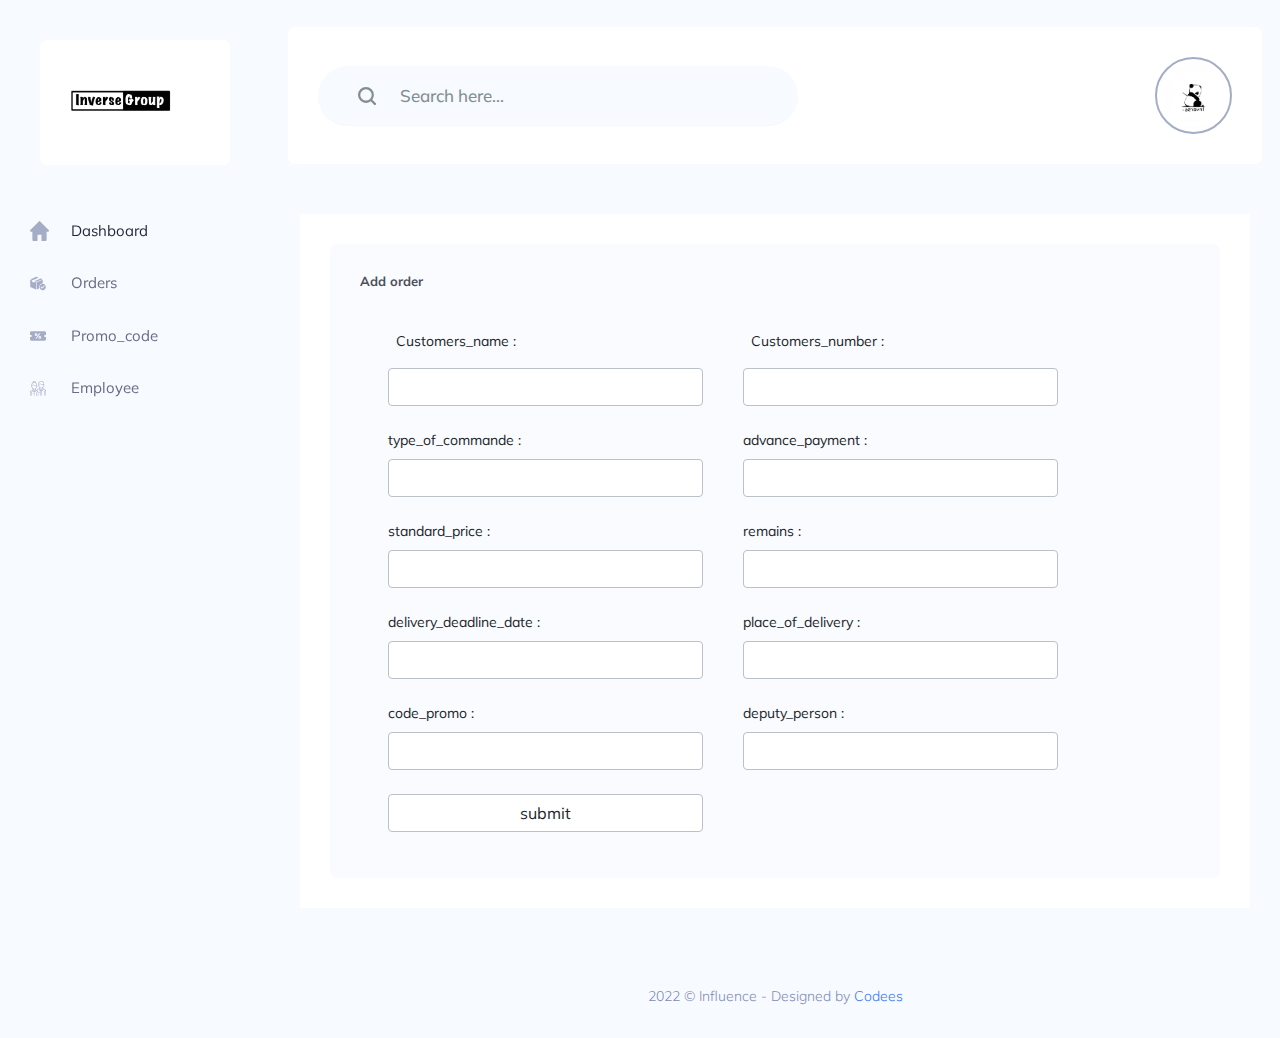
==== commit f48a66f3: "level ups" ====
--- a/add_employee.html
+++ b/add_employee.html
@@ -220,7 +220,6 @@
     </section>
 
 
-
     <script src="js/jquery1-3.4.1.min.js"></script>
 
     <script src="js/popper1.min.js"></script>
@@ -241,17 +240,7 @@
 
     <script src="vendors/owl_carousel/js/owl.carousel.min.js"></script>
 
-    <script src="vendors/gijgo/gijgo.min.js"></script>
-
-    <script src="vendors/datatable/js/jquery.dataTables.min.js"></script>
-    <script src="vendors/datatable/js/dataTables.responsive.min.js"></script>
-    <script src="vendors/datatable/js/dataTables.buttons.min.js"></script>
-    <script src="vendors/datatable/js/buttons.flash.min.js"></script>
-    <script src="vendors/datatable/js/jszip.min.js"></script>
-    <script src="vendors/datatable/js/pdfmake.min.js"></script>
-    <script src="vendors/datatable/js/vfs_fonts.js"></script>
-    <script src="vendors/datatable/js/buttons.html5.min.js"></script>
-    <script src="vendors/datatable/js/buttons.print.min.js"></script>
+  
     <script src="js/chart.min.js"></script>
 
     <script src="vendors/progressbar/jquery.barfiller.js"></script>
@@ -264,10 +253,7 @@
     <script src="js/custom.js"></script>
 
     <script src="js/active_chart.js"></script>
-    <script src="vendors/apex_chart/radial_active.js"></script>
-    <script src="vendors/apex_chart/stackbar.js"></script>
-    <script src="vendors/apex_chart/area_chart.js"></script>
-
+ 
     <script src="vendors/apex_chart/bar_active_1.js"></script>
     <script src="vendors/chartjs/chartjs_active.js"></script>
 
--- a/css/style1.css
+++ b/css/style1.css
@@ -3595,7 +3595,7 @@
 }
 
 .single_element .single_quick_activity:hover::before {
-    background-image: url(../img/panda.PNG);
+    background-image: url(../img/panda.png);
 }
 
 .single_element .single_quick_activity:hover .quick_activity_icon {
